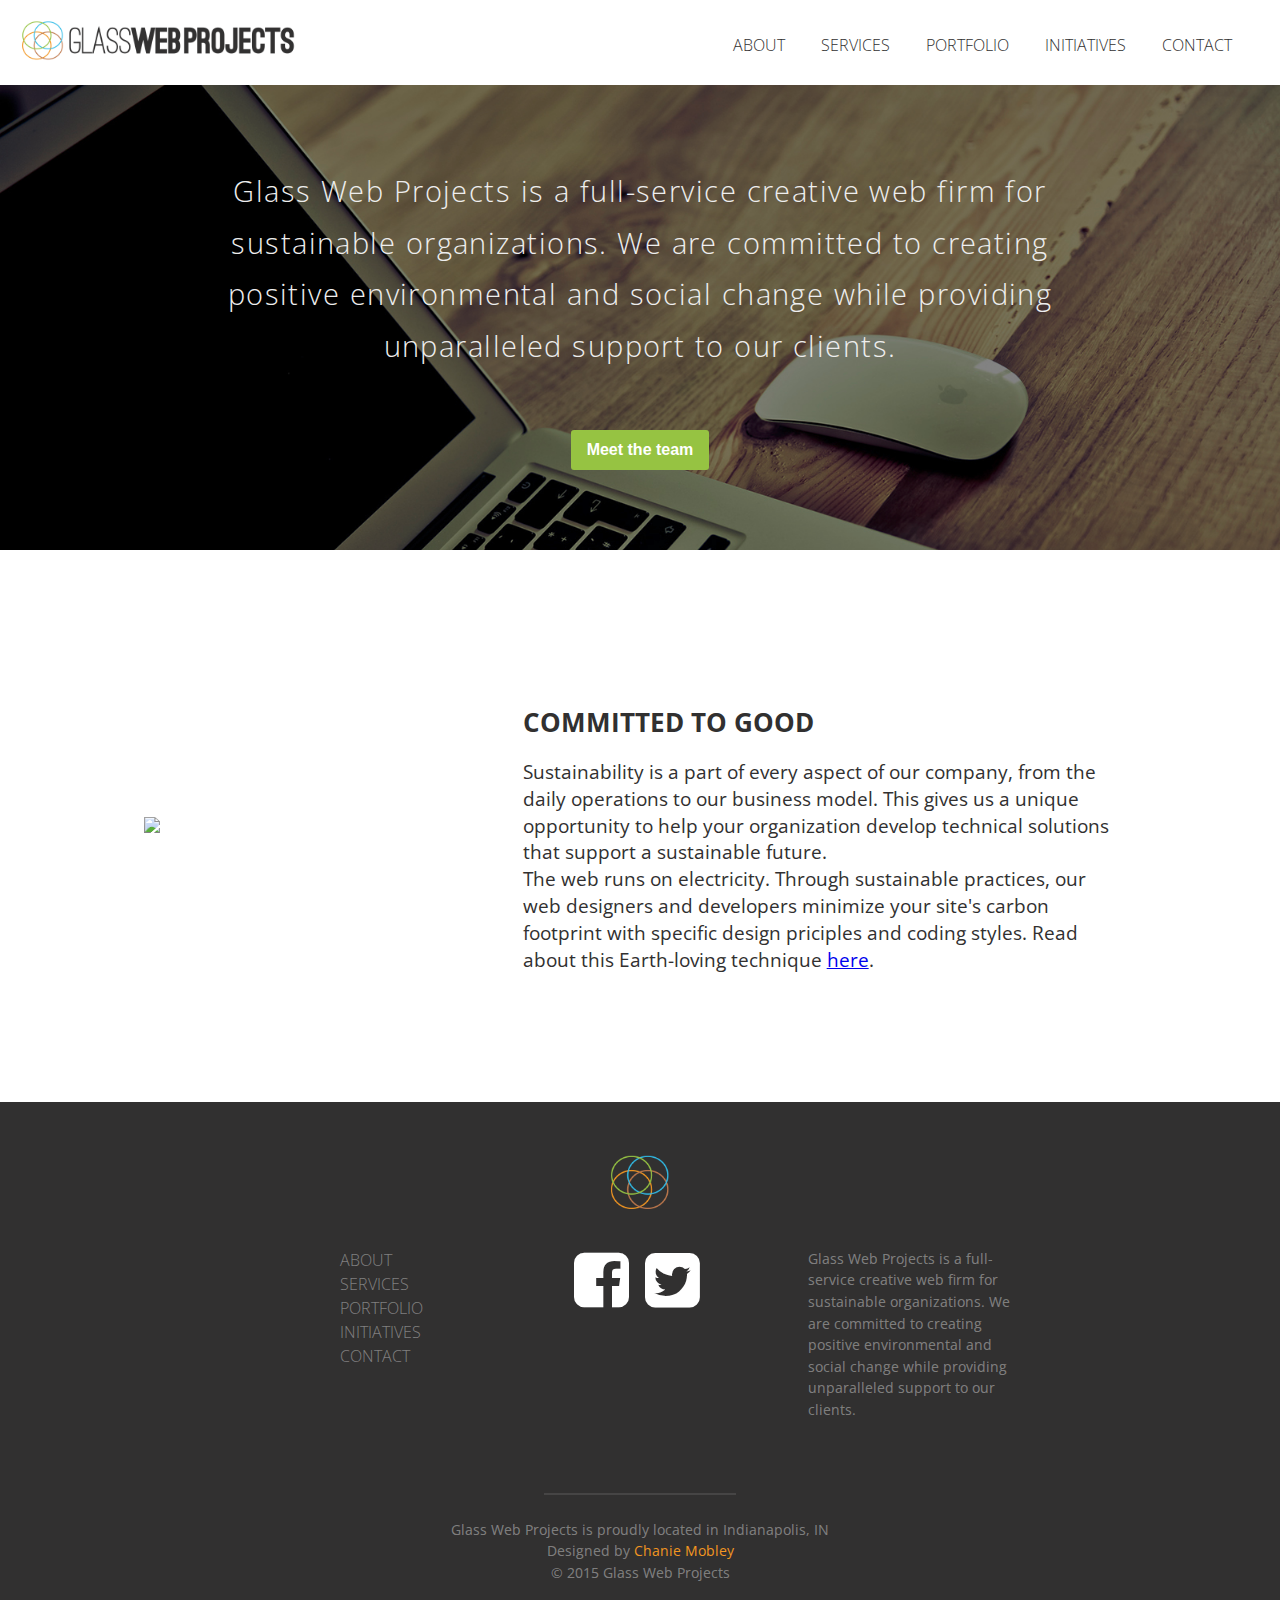
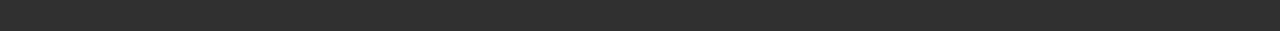
==== about/index.html @ 3789c91b "added services page, added got a project to home page (thinking this will just stay part of the foot" ====
<!DOCTYPE html>
<html>
<head>
    <title>Glass Web Projects</title>
    <meta name="viewport" content="width=device-width, initial-scale=1">
    <link rel="icon" href="../resources/images/favicon.ico" type="image/x-icon"/>
    <link rel="stylesheet" href="../css/reset.css"/>
    <link rel="stylesheet" href="../css/style.css"/>
    <link rel="stylesheet" href="../bower_components/fontawesome/css/font-awesome.min.css">
    <link rel="stylesheet" href="../css/animation.css"/>
    <!--<link rel="stylesheet" href="css/responsive-nav.css"/>
    <script src="script/responsive-nav.js"></script>-->
    <script src="../bower_components/jquery/dist/jquery.min.js"></script>
    <script src="../script/main.js"></script>
    <script src="../script/wow.js"></script>
    <script>
        new WOW().init();
    </script>
    <link href='http://fonts.googleapis.com/css?family=Open+Sans:400,300,600,700,800' rel='stylesheet' type='text/css'>

</head>
<body>
<header class="navigation" role="banner">
    <div class="navigation-wrapper">
        <a href="../index.html" class="logo">
            <img src="../resources/images/glasslogo.png" alt="Logo Image">
        </a>
        <a href="javascript:void(0)" class="navigation-menu-button" id="js-mobile-menu"><i class="fa fa-bars fa-2x"></i></a>
        <nav role="navigation">
            <ul id="js-navigation-menu" class="navigation-menu show">
                <li class="nav-link"><a href="#">About</a></li>
                <li class="nav-link"><a href="../services.html">Services</a></li>
                <li class="nav-link"><a href="javascript:void(0)">Portfolio</a></li>
                <li class="nav-link"><a href="javascript:void(0)">Initiatives</a></li>
                <li class="nav-link"><a href="javascript:void(0)">Contact</a></li>
            </ul>
        </nav>
    </div>
</header>
<div id="abouthero">
    <div class="hero-inner">
        <!--<a href="" class="hero-logo"><img src="" class="slideUp" alt="Logo Image"></a>-->
        <div class="hero-copy">
            <h1>Glass Web Projects is a full-service creative web firm for sustainable organizations. We are committed to creating positive environmental and social change while providing unparalleled support to our clients.</h1>
        </div>
        <a href="#team"><button>Meet the team</button></a>
    </div>
</div>

<div class="side-image">
    <div class="images-wrapper"><img src="../resources/images/sustainable.png" class="wow slideLeft img-responsive" /></div>
    <div class="side-image-content">
        <h1>Committed to Good</h1>
        <p>Sustainability is a part of every aspect of our company, from the daily operations to our business model. This gives us a unique opportunity to help your organization develop technical solutions that support a sustainable future.<br />
            The web runs on electricity. Through sustainable practices, our web designers and developers minimize your site's carbon footprint with specific design priciples and coding styles. Read about this Earth-loving technique <a href="www.alistapart.com/article/sustainable-web-design">here</a>.

        </p>
    </ul>
    </div>
</div>


<footer class="footer" role="contentinfo">
    <div class="footer-logo">
        <img src="../resources/images/rings.png" alt="Logo image">
    </div>
    <div class="footer-links">
        <section><ul>
            <li><a href="#">About</a></li>
            <li><a href="../services.html">Services</a></li>
            <li><a href="javascript:void(0)">Portfolio</a></li>
            <li><a href="javascript:void(0)">Initiatives</a></li>
            <li><a href="javascript:void(0)">Contact</a></li>
        </ul></section>
        <section><ul>
            <li><a href="javascript:void(0)"><i class="fa fa-facebook-square fa-4x fa-inverse"></i></a><a href="javascript:void(0)"><i class="fa fa-twitter-square fa-4x fa-inverse"></i></a></li>
        </ul></section>
        <section>
            <p>Glass Web Projects is a full-service creative web firm for sustainable organizations. We are committed to creating positive environmental and social change while providing unparalleled support to our clients.</p>
        </section>
    </div>

    <hr>

    <p>Glass Web Projects is proudly located in Indianapolis, IN<br />
        Designed by <a href="http://chaniemobley.com">Chanie Mobley</a><br />
        &copy; 2015 Glass Web Projects
    </p>
</footer>
</body>

</html>
---- css/style.css ----
html {
  -webkit-box-sizing: border-box;
  -moz-box-sizing: border-box;
  box-sizing: border-box; }

*, *:before, *:after {
  -webkit-box-sizing: inherit;
  -moz-box-sizing: inherit;
  box-sizing: inherit; }

body {
  font-family: 'Open Sans', sans-serif;
  color: #313030; }

header.navigation {
  padding: 1em; }
  header.navigation .navigation-menu-button {
    display: block;
    float: right;
    margin: 0;
    padding-top: 0.5em;
    padding-right: .5em;
    color: #313030; }
    @media screen and (min-width: 53.75em) {
      header.navigation .navigation-menu-button {
        display: none; } }
  header.navigation .navigation-wrapper {
    position: relative; }
    header.navigation .navigation-wrapper::after {
      clear: both;
      content: "";
      display: table; }
  header.navigation .logo {
    float: left; }
    header.navigation .logo img {
      max-height: 3em;
      padding-right: 1em; }
  header.navigation nav {
    float: none; }
    @media screen and (min-width: 53.75em) {
      header.navigation nav {
        float: right;
        line-height: 3em;
        padding-top: 0.3em; } }
  header.navigation ul.navigation-menu {
    clear: both;
    display: none;
    margin: 0 auto;
    overflow: visible;
    padding: 0;
    width: 100%; }
    @media screen and (min-width: 53.75em) {
      header.navigation ul.navigation-menu {
        display: block;
        margin: 0;
        padding: 0; } }
    header.navigation ul.navigation-menu.show {
      display: block; }
  header.navigation ul li.nav-link {
    display: block;
    text-align: right;
    width: 100%;
    text-transform: uppercase;
    text-decoration: none;
    font-weight: 100;
    color: #313030;
    margin-bottom: .5em; }
    @media screen and (min-width: 53.75em) {
      header.navigation ul li.nav-link {
        background: transparent;
        display: inline;
        text-decoration: none; } }
  header.navigation li.nav-link a {
    display: inline-block;
    text-decoration: none;
    font-weight: 100;
    color: #313030; }
    header.navigation li.nav-link a:hover {
      font-weight: 600; }
    @media screen and (min-width: 53.75em) {
      header.navigation li.nav-link a {
        padding-right: 2em; } }

.hero {
  background: url("../resources/images/shatter.gif"), scroll;
  background: url("../resources/images/shatter.gif"), scroll;
  background-color: #313030;
  background-position: top;
  padding-bottom: 3em; }
  .hero .hero-logo img {
    height: 6em;
    margin-bottom: 1em; }
  .hero .hero-inner {
    max-width: 68em;
    margin-left: auto;
    margin-right: auto;
    color: #eeeeee;
    margin: auto;
    padding: 3.5em;
    text-align: center; }
    .hero .hero-inner::after {
      clear: both;
      content: "";
      display: table; }
    .hero .hero-inner::after {
      clear: both;
      content: "";
      display: table; }
    .hero .hero-inner .hero-copy {
      text-align: center; }
      .hero .hero-inner .hero-copy h1 {
        font-size: 2em;
        margin-bottom: 0.5em;
        text-transform: uppercase;
        font-weight: 800;
        letter-spacing: .05em; }
        @media screen and (min-width: 53.75em) {
          .hero .hero-inner .hero-copy h1 {
            font-size: 1.8em; } }
      .hero .hero-inner .hero-copy p {
        font-weight: 200;
        line-height: 1.4em;
        margin: 0 auto 3em auto; }
        @media screen and (min-width: 53.75em) {
          .hero .hero-inner .hero-copy p {
            font-size: 1.1em;
            max-width: 40%; } }
    .hero .hero-inner button {
      background-color: #477DCA;
      border-radius: 3px;
      border: 0;
      color: white;
      display: inline-block;
      font-size: inherit;
      font-weight: bold;
      padding: 7px 18px;
      text-decoration: none;
      background-clip: padding-box;
      padding: 0.7em 1em; }
      .hero .hero-inner button:hover:not(:disabled) {
        background-color: #578ad4;
        cursor: pointer; }
      .hero .hero-inner button:active:not(:disabled), .hero .hero-inner button:focus:not(:disabled) {
        background-color: #3c71bb;
        cursor: pointer; }
      .hero .hero-inner button:disabled {
        cursor: not-allowed;
        opacity: 0.5; }

.img-responsive {
  max-width: 100%; }

.wrapper {
  max-width: 68em;
  margin: auto;
  padding: 1em; }

.bullets {
  display: -webkit-box;
  display: -moz-box;
  display: box;
  display: -webkit-flex;
  display: -moz-flex;
  display: -ms-flexbox;
  display: flex;
  -webkit-box-lines: multiple;
  -moz-box-lines: multiple;
  box-lines: multiple;
  -webkit-flex-wrap: wrap;
  -moz-flex-wrap: wrap;
  -ms-flex-wrap: wrap;
  flex-wrap: wrap;
  margin-bottom: 1.5em;
  margin: 1em;
  overflow: auto;
  padding: 0; }
  .bullets .bullet {
    -webkit-flex-basis: 20em;
    -moz-flex-basis: 20em;
    flex-basis: 20em;
    -ms-flex-preferred-size: 20em;
    -webkit-flex-grow: 1;
    -moz-flex-grow: 1;
    flex-grow: 1;
    -ms-flex-positive: 1; }
  .bullets .bullet-icon {
    background: #30bbe5;
    border-radius: 50%;
    float: left;
    height: 3.5em;
    width: 3.5em; }
  .bullets .bullet-icon-1 {
    background: #30bbe5;
    padding-top: .8em;
    padding-left: 1em; }
  .bullets .bullet-icon-2 {
    background: #96c342;
    padding-left: 1.1em;
    padding-top: .8em; }
  .bullets .bullet-icon-3 {
    background: #f29621;
    padding-top: .9em;
    padding-left: .8em; }
  .bullets .bullet-content {
    margin-left: 5.25em;
    margin-bottom: 2em; }
  .bullets h2 {
    display: inline-block;
    font-size: 1.4em;
    margin: 0 0 0.58333em 0;
    padding-top: 0.5em;
    text-transform: uppercase;
    font-weight: 300; }
  .bullets ul {
    font-weight: 100;
    line-height: 1.5em; }
  .bullets li {
    list-style: none; }
  .bullets p {
    color: #313030;
    line-height: 1.5em; }
  .bullets img {
    max-width: 100%; }

.statement {
  font-size: 1.5em;
  margin: auto;
  text-align: center;
  padding: 3em;
  background-color: #96c342;
  color: #eeeeee;
  font-weight: 600; }

.gotProj {
  background-color: #30bbe5; }
  .gotProj .projContent {
    padding: 4em;
    text-align: center; }

#testwrapper {
  max-width: 68em;
  margin-left: auto;
  margin-right: auto;
  padding: 3em; }
  #testwrapper::after {
    clear: both;
    content: "";
    display: table; }
  #testwrapper::after {
    clear: both;
    content: "";
    display: table; }
  #testwrapper .testcol {
    float: left;
    display: block;
    margin-right: 2.35765%;
    width: 23.23176%; }
    #testwrapper .testcol:last-child {
      margin-right: 0; }
    @media screen and (max-width: 48em) {
      #testwrapper .testcol {
        float: left;
        display: block;
        margin-right: 2.35765%;
        width: 48.82117%; }
        #testwrapper .testcol:last-child {
          margin-right: 0; }
        #testwrapper .testcol:nth-child(even) {
          margin-right: 0; } }
    @media screen and (max-width: 30em) {
      #testwrapper .testcol {
        float: left;
        display: block;
        margin-right: 2.35765%;
        width: 100%; }
        #testwrapper .testcol:last-child {
          margin-right: 0; } }
    #testwrapper .testcol .comment {
      display: table;
      margin-bottom: 1.5em;
      padding-bottom: 1em;
      width: 100%; }
      #testwrapper .testcol .comment .comment-image,
      #testwrapper .testcol .comment .comment-content {
        display: block;
        vertical-align: top; }
      #testwrapper .testcol .comment .comment-image {
        padding-right: 1.4em; }
        #testwrapper .testcol .comment .comment-image > img {
          border-radius: 3px;
          display: block;
          width: auto;
          max-width: none;
          padding: 0.2em;
          height: 6em;
          margin: 1em auto; }
        .comment-reverse-order #testwrapper .testcol .comment .comment-image {
          padding-right: 0;
          padding-left: 10px; }
      #testwrapper .testcol .comment .comment-content {
        width: 100%; }
        #testwrapper .testcol .comment .comment-content p {
          line-height: 1.6em;
          margin-bottom: 0.5em;
          font-weight: 300;
          font-size: 1em; }
        #testwrapper .testcol .comment .comment-content p.comment-detail {
          color: rgba(49, 48, 48, 0.5);
          font-size: 0.8em;
          font-style: italic; }

#abouthero {
  background: url("../resources/images/darkdesk.jpg"), scroll;
  background: url("../resources/images/darkdesk.jpg"), scroll;
  background-color: #313030;
  background-position: top;
  background-size: cover; }
  #abouthero .hero-logo img {
    height: 6em;
    margin-bottom: 1em; }
  #abouthero .hero-inner {
    max-width: 68em;
    margin-left: auto;
    margin-right: auto;
    color: #eeeeee;
    margin: auto;
    padding: 5em;
    text-align: center; }
    #abouthero .hero-inner::after {
      clear: both;
      content: "";
      display: table; }
    #abouthero .hero-inner::after {
      clear: both;
      content: "";
      display: table; }
    #abouthero .hero-inner .hero-copy {
      text-align: center; }
      #abouthero .hero-inner .hero-copy h1 {
        font-size: 1.2em;
        margin-bottom: 2em;
        font-weight: 300;
        letter-spacing: .05em;
        line-height: 1.2em; }
        @media screen and (min-width: 53.75em) {
          #abouthero .hero-inner .hero-copy h1 {
            font-size: 1.8em;
            line-height: 1.8em; } }
      #abouthero .hero-inner .hero-copy p {
        font-weight: 200;
        line-height: 1.4em;
        margin: 0 auto 3em auto; }
        @media screen and (min-width: 53.75em) {
          #abouthero .hero-inner .hero-copy p {
            font-size: 1.1em;
            max-width: 40%; } }
    #abouthero .hero-inner button {
      background-color: #96c342;
      border-radius: 3px;
      border: 0;
      color: #333333;
      display: inline-block;
      font-size: inherit;
      font-weight: bold;
      padding: 7px 18px;
      text-decoration: none;
      background-clip: padding-box;
      padding: 0.7em 1em;
      color: #ffffff; }
      #abouthero .hero-inner button:hover:not(:disabled) {
        background-color: #a2ce51;
        cursor: pointer; }
      #abouthero .hero-inner button:active:not(:disabled), #abouthero .hero-inner button:focus:not(:disabled) {
        background-color: #87ae3d;
        cursor: pointer; }
      #abouthero .hero-inner button:disabled {
        cursor: not-allowed;
        opacity: 0.5; }

.side-image {
  max-width: 68em;
  margin: auto; }
  @media screen and (min-width: 53.75em) {
    .side-image {
      display: table;
      width: 100%;
      table-layout: fixed; } }
  .side-image .images-wrapper {
    display: block;
    vertical-align: middle;
    min-height: 12em;
    padding: 3em; }
    @media screen and (min-width: 53.75em) {
      .side-image .images-wrapper {
        display: table-cell;
        width: 41.66667%; } }
    @media screen and (min-width: 48em) {
      .side-image .images-wrapper {
        display: table-cell;
        width: 33.33333%; } }
  .side-image .side-image-content {
    display: table-cell;
    width: 100%;
    padding: 1em 1em 4em 1em; }
    @media screen and (min-width: 53.75em) {
      .side-image .side-image-content {
        display: table-cell;
        width: 58.33333%;
        padding: 10em 4em 8em 4em; } }
    @media screen and (min-width: 48em) {
      .side-image .side-image-content {
        display: table-cell;
        width: 66.66667%;
        padding: 10em 4em 8em 4em; } }
    .side-image .side-image-content h1 {
      margin-bottom: 0.9em;
      font-size: 1.6em;
      text-transform: uppercase; }
    .side-image .side-image-content p {
      font-size: 1.2em;
      line-height: 1.4em; }
    .side-image .side-image-content ul {
      color: #313030;
      line-height: 1.5em;
      margin-bottom: 3em; }

.footer {
  background: #313030;
  padding: 3em 1.618em;
  width: 100%; }
  .footer .footer-logo {
    margin-bottom: 2em;
    text-align: center; }
    .footer .footer-logo img {
      height: 4em; }
  .footer a {
    color: #f29621;
    text-decoration: none; }
  .footer .footer-links {
    margin-bottom: 1.5em; }
    .footer .footer-links::after {
      clear: both;
      content: "";
      display: table; }
    @media screen and (min-width: 48em) {
      .footer .footer-links {
        margin-left: 25.58941%; } }
  .footer section {
    margin-bottom: 3em;
    padding: 0; }
    @media screen and (min-width: 48em) {
      .footer section {
        float: left;
        display: block;
        margin-right: 2.35765%;
        width: 23.23176%; }
        .footer section:last-child {
          margin-right: 0; }
        .footer section:nth-child(3n) {
          margin-right: 0; }
        .footer section:nth-child(3n+1) {
          clear: left; }
        .footer section::after {
          clear: both;
          content: "";
          display: table; } }
    .footer section p {
      text-align: left; }
  .footer li {
    line-height: 1.5em;
    list-style: none;
    text-align: center; }
    @media screen and (min-width: 48em) {
      .footer li {
        text-align: left; } }
  .footer li a {
    color: rgba(255, 255, 255, 0.4);
    text-decoration: none;
    text-transform: uppercase;
    font-weight: 100; }
    .footer li a .fa {
      margin-right: .25em;
      display: inline; }
      .footer li a .fa:hover {
        color: #96c342; }
    .footer li a:focus, .footer li a:hover {
      color: white; }
  .footer li h3 {
    color: white;
    font-size: 1em;
    font-weight: 800;
    margin-bottom: 0.4em; }
  .footer hr {
    border: 1px solid rgba(255, 255, 255, 0.1);
    margin: 0 auto 1.5em;
    width: 12em; }
  .footer p {
    color: rgba(255, 255, 255, 0.4);
    font-size: 0.9em;
    line-height: 1.5em;
    margin: auto;
    max-width: 35em;
    text-align: center; }

/*# sourceMappingURL=style.css.map */
---- css/animation.css ----
/*
==============================================
CSS3 ANIMATION CHEAT SHEET
==============================================

Made by Justin Aguilar

www.justinaguilar.com/animations/

Questions, comments, concerns, love letters:
justin@justinaguilar.com
==============================================
*/

/*
==============================================
slideDown
==============================================
*/


.slideDown{
    animation-name: slideDown;
    -webkit-animation-name: slideDown;

    animation-duration: 1s;
    -webkit-animation-duration: 1s;

    animation-timing-function: ease;
    -webkit-animation-timing-function: ease;

    visibility: visible !important;
}

@keyframes slideDown {
    0% {
        transform: translateY(-100%);
    }
    50%{
        transform: translateY(8%);
    }
    65%{
        transform: translateY(-4%);
    }
    80%{
        transform: translateY(4%);
    }
    95%{
        transform: translateY(-2%);
    }
    100% {
        transform: translateY(0%);
    }
}

@-webkit-keyframes slideDown {
    0% {
        -webkit-transform: translateY(-100%);
    }
    50%{
        -webkit-transform: translateY(8%);
    }
    65%{
        -webkit-transform: translateY(-4%);
    }
    80%{
        -webkit-transform: translateY(4%);
    }
    95%{
        -webkit-transform: translateY(-2%);
    }
    100% {
        -webkit-transform: translateY(0%);
    }
}

/*
==============================================
slideUp
==============================================
*/


.slideUp{
    animation-name: slideUp;
    -webkit-animation-name: slideUp;

    animation-duration: 1s;
    -webkit-animation-duration: 1s;

    animation-timing-function: ease;
    -webkit-animation-timing-function: ease;

    visibility: visible !important;
}

@keyframes slideUp {
    0% {
        transform: translateY(100%);
    }
    50%{
        transform: translateY(-8%);
    }
    65%{
        transform: translateY(4%);
    }
    80%{
        transform: translateY(-4%);
    }
    95%{
        transform: translateY(2%);
    }
    100% {
        transform: translateY(0%);
    }
}

@-webkit-keyframes slideUp {
    0% {
        -webkit-transform: translateY(100%);
    }
    50%{
        -webkit-transform: translateY(-8%);
    }
    65%{
        -webkit-transform: translateY(4%);
    }
    80%{
        -webkit-transform: translateY(-4%);
    }
    95%{
        -webkit-transform: translateY(2%);
    }
    100% {
        -webkit-transform: translateY(0%);
    }
}

/*
==============================================
slideLeft
==============================================
*/


.slideLeft{
    animation-name: slideLeft;
    -webkit-animation-name: slideLeft;

    animation-duration: 1s;
    -webkit-animation-duration: 1s;

    animation-timing-function: ease-in-out;
    -webkit-animation-timing-function: ease-in-out;

    visibility: visible !important;
}

@keyframes slideLeft {
    0% {
        transform: translateX(150%);
    }
    50%{
        transform: translateX(-8%);
    }
    65%{
        transform: translateX(4%);
    }
    80%{
        transform: translateX(-4%);
    }
    95%{
        transform: translateX(2%);
    }
    100% {
        transform: translateX(0%);
    }
}

@-webkit-keyframes slideLeft {
    0% {
        -webkit-transform: translateX(150%);
    }
    50%{
        -webkit-transform: translateX(-8%);
    }
    65%{
        -webkit-transform: translateX(4%);
    }
    80%{
        -webkit-transform: translateX(-4%);
    }
    95%{
        -webkit-transform: translateX(2%);
    }
    100% {
        -webkit-transform: translateX(0%);
    }
}

/*
==============================================
slideRight
==============================================
*/


.slideRight{
    animation-name: slideRight;
    -webkit-animation-name: slideRight;

    animation-duration: 1s;
    -webkit-animation-duration: 1s;

    animation-timing-function: ease-in-out;
    -webkit-animation-timing-function: ease-in-out;

    visibility: visible !important;
}

@keyframes slideRight {
    0% {
        transform: translateX(-150%);
    }
    50%{
        transform: translateX(8%);
    }
    65%{
        transform: translateX(-4%);
    }
    80%{
        transform: translateX(4%);
    }
    95%{
        transform: translateX(-2%);
    }
    100% {
        transform: translateX(0%);
    }
}

@-webkit-keyframes slideRight {
    0% {
        -webkit-transform: translateX(-150%);
    }
    50%{
        -webkit-transform: translateX(8%);
    }
    65%{
        -webkit-transform: translateX(-4%);
    }
    80%{
        -webkit-transform: translateX(4%);
    }
    95%{
        -webkit-transform: translateX(-2%);
    }
    100% {
        -webkit-transform: translateX(0%);
    }
}

/*
==============================================
slideExpandUp
==============================================
*/


.slideExpandUp{
    animation-name: slideExpandUp;
    -webkit-animation-name: slideExpandUp;

    animation-duration: 1.6s;
    -webkit-animation-duration: 1.6s;

    animation-timing-function: ease-out;
    -webkit-animation-timing-function: ease -out;

    visibility: visible !important;
}

@keyframes slideExpandUp {
    0% {
        transform: translateY(100%) scaleX(0.5);
    }
    30%{
        transform: translateY(-8%) scaleX(0.5);
    }
    40%{
        transform: translateY(2%) scaleX(0.5);
    }
    50%{
        transform: translateY(0%) scaleX(1.1);
    }
    60%{
        transform: translateY(0%) scaleX(0.9);
    }
    70% {
        transform: translateY(0%) scaleX(1.05);
    }
    80%{
        transform: translateY(0%) scaleX(0.95);
    }
    90% {
        transform: translateY(0%) scaleX(1.02);
    }
    100%{
        transform: translateY(0%) scaleX(1);
    }
}

@-webkit-keyframes slideExpandUp {
    0% {
        -webkit-transform: translateY(100%) scaleX(0.5);
    }
    30%{
        -webkit-transform: translateY(-8%) scaleX(0.5);
    }
    40%{
        -webkit-transform: translateY(2%) scaleX(0.5);
    }
    50%{
        -webkit-transform: translateY(0%) scaleX(1.1);
    }
    60%{
        -webkit-transform: translateY(0%) scaleX(0.9);
    }
    70% {
        -webkit-transform: translateY(0%) scaleX(1.05);
    }
    80%{
        -webkit-transform: translateY(0%) scaleX(0.95);
    }
    90% {
        -webkit-transform: translateY(0%) scaleX(1.02);
    }
    100%{
        -webkit-transform: translateY(0%) scaleX(1);
    }
}

/*
==============================================
expandUp
==============================================
*/


.expandUp{
    animation-name: expandUp;
    -webkit-animation-name: expandUp;

    animation-duration: 0.7s;
    -webkit-animation-duration: 0.7s;

    animation-timing-function: ease;
    -webkit-animation-timing-function: ease;

    visibility: visible !important;
}

@keyframes expandUp {
    0% {
        transform: translateY(100%) scale(0.6) scaleY(0.5);
    }
    60%{
        transform: translateY(-7%) scaleY(1.12);
    }
    75%{
        transform: translateY(3%);
    }
    100% {
        transform: translateY(0%) scale(1) scaleY(1);
    }
}

@-webkit-keyframes expandUp {
    0% {
        -webkit-transform: translateY(100%) scale(0.6) scaleY(0.5);
    }
    60%{
        -webkit-transform: translateY(-7%) scaleY(1.12);
    }
    75%{
        -webkit-transform: translateY(3%);
    }
    100% {
        -webkit-transform: translateY(0%) scale(1) scaleY(1);
    }
}

/*
==============================================
fadeIn
==============================================
*/

.fadeIn{
    animation-name: fadeIn;
    -webkit-animation-name: fadeIn;

    animation-duration: 1.5s;
    -webkit-animation-duration: 1.5s;

    animation-timing-function: ease-in-out;
    -webkit-animation-timing-function: ease-in-out;

    visibility: visible !important;
}

@keyframes fadeIn {
    0% {
        transform: scale(0);
        opacity: 0.0;
    }
    60% {
        transform: scale(1.1);
    }
    80% {
        transform: scale(0.9);
        opacity: 1;
    }
    100% {
        transform: scale(1);
        opacity: 1;
    }
}

@-webkit-keyframes fadeIn {
    0% {
        -webkit-transform: scale(0);
        opacity: 0.0;
    }
    60% {
        -webkit-transform: scale(1.1);
    }
    80% {
        -webkit-transform: scale(0.9);
        opacity: 1;
    }
    100% {
        -webkit-transform: scale(1);
        opacity: 1;
    }
}

/*
==============================================
expandOpen
==============================================
*/


.expandOpen{
    animation-name: expandOpen;
    -webkit-animation-name: expandOpen;

    animation-duration: 1.2s;
    -webkit-animation-duration: 1.2s;

    animation-timing-function: ease-out;
    -webkit-animation-timing-function: ease-out;

    visibility: visible !important;
}

@keyframes expandOpen {
    0% {
        transform: scale(1.8);
    }
    50% {
        transform: scale(0.95);
    }
    80% {
        transform: scale(1.05);
    }
    90% {
        transform: scale(0.98);
    }
    100% {
        transform: scale(1);
    }
}

@-webkit-keyframes expandOpen {
    0% {
        -webkit-transform: scale(1.8);
    }
    50% {
        -webkit-transform: scale(0.95);
    }
    80% {
        -webkit-transform: scale(1.05);
    }
    90% {
        -webkit-transform: scale(0.98);
    }
    100% {
        -webkit-transform: scale(1);
    }
}

/*
==============================================
bigEntrance
==============================================
*/


.bigEntrance{
    animation-name: bigEntrance;
    -webkit-animation-name: bigEntrance;

    animation-duration: 1.6s;
    -webkit-animation-duration: 1.6s;

    animation-timing-function: ease-out;
    -webkit-animation-timing-function: ease-out;

    visibility: visible !important;
}

@keyframes bigEntrance {
    0% {
        transform: scale(0.3) rotate(6deg) translateX(-30%) translateY(30%);
        opacity: 0.2;
    }
    30% {
        transform: scale(1.03) rotate(-2deg) translateX(2%) translateY(-2%);
        opacity: 1;
    }
    45% {
        transform: scale(0.98) rotate(1deg) translateX(0%) translateY(0%);
        opacity: 1;
    }
    60% {
        transform: scale(1.01) rotate(-1deg) translateX(0%) translateY(0%);
        opacity: 1;
    }
    75% {
        transform: scale(0.99) rotate(1deg) translateX(0%) translateY(0%);
        opacity: 1;
    }
    90% {
        transform: scale(1.01) rotate(0deg) translateX(0%) translateY(0%);
        opacity: 1;
    }
    100% {
        transform: scale(1) rotate(0deg) translateX(0%) translateY(0%);
        opacity: 1;
    }
}

@-webkit-keyframes bigEntrance {
    0% {
        -webkit-transform: scale(0.3) rotate(6deg) translateX(-30%) translateY(30%);
        opacity: 0.2;
    }
    30% {
        -webkit-transform: scale(1.03) rotate(-2deg) translateX(2%) translateY(-2%);
        opacity: 1;
    }
    45% {
        -webkit-transform: scale(0.98) rotate(1deg) translateX(0%) translateY(0%);
        opacity: 1;
    }
    60% {
        -webkit-transform: scale(1.01) rotate(-1deg) translateX(0%) translateY(0%);
        opacity: 1;
    }
    75% {
        -webkit-transform: scale(0.99) rotate(1deg) translateX(0%) translateY(0%);
        opacity: 1;
    }
    90% {
        -webkit-transform: scale(1.01) rotate(0deg) translateX(0%) translateY(0%);
        opacity: 1;
    }
    100% {
        -webkit-transform: scale(1) rotate(0deg) translateX(0%) translateY(0%);
        opacity: 1;
    }
}

/*
==============================================
hatch
==============================================
*/

.hatch{
    animation-name: hatch;
    -webkit-animation-name: hatch;

    animation-duration: 2s;
    -webkit-animation-duration: 2s;

    animation-timing-function: ease-in-out;
    -webkit-animation-timing-function: ease-in-out;

    transform-origin: 50% 100%;
    -ms-transform-origin: 50% 100%;
    -webkit-transform-origin: 50% 100%;

    visibility: visible !important;
}

@keyframes hatch {
    0% {
        transform: rotate(0deg) scaleY(0.6);
    }
    20% {
        transform: rotate(-2deg) scaleY(1.05);
    }
    35% {
        transform: rotate(2deg) scaleY(1);
    }
    50% {
        transform: rotate(-2deg);
    }
    65% {
        transform: rotate(1deg);
    }
    80% {
        transform: rotate(-1deg);
    }
    100% {
        transform: rotate(0deg);
    }
}

@-webkit-keyframes hatch {
    0% {
        -webkit-transform: rotate(0deg) scaleY(0.6);
    }
    20% {
        -webkit-transform: rotate(-2deg) scaleY(1.05);
    }
    35% {
        -webkit-transform: rotate(2deg) scaleY(1);
    }
    50% {
        -webkit-transform: rotate(-2deg);
    }
    65% {
        -webkit-transform: rotate(1deg);
    }
    80% {
        -webkit-transform: rotate(-1deg);
    }
    100% {
        -webkit-transform: rotate(0deg);
    }
}


/*
==============================================
bounce
==============================================
*/


.bounce{
    animation-name: bounce;
    -webkit-animation-name: bounce;

    animation-duration: 1.6s;
    -webkit-animation-duration: 1.6s;

    animation-timing-function: ease;
    -webkit-animation-timing-function: ease;

    transform-origin: 50% 100%;
    -ms-transform-origin: 50% 100%;
    -webkit-transform-origin: 50% 100%;
}

@keyframes bounce {
    0% {
        transform: translateY(0%) scaleY(0.6);
    }
    60%{
        transform: translateY(-100%) scaleY(1.1);
    }
    70%{
        transform: translateY(0%) scaleY(0.95) scaleX(1.05);
    }
    80%{
        transform: translateY(0%) scaleY(1.05) scaleX(1);
    }
    90%{
        transform: translateY(0%) scaleY(0.95) scaleX(1);
    }
    100%{
        transform: translateY(0%) scaleY(1) scaleX(1);
    }
}

@-webkit-keyframes bounce {
    0% {
        -webkit-transform: translateY(0%) scaleY(0.6);
    }
    60%{
        -webkit-transform: translateY(-100%) scaleY(1.1);
    }
    70%{
        -webkit-transform: translateY(0%) scaleY(0.95) scaleX(1.05);
    }
    80%{
        -webkit-transform: translateY(0%) scaleY(1.05) scaleX(1);
    }
    90%{
        -webkit-transform: translateY(0%) scaleY(0.95) scaleX(1);
    }
    100%{
        -webkit-transform: translateY(0%) scaleY(1) scaleX(1);
    }
}


/*
==============================================
pulse
==============================================
*/

.pulse{
    animation-name: pulse;
    -webkit-animation-name: pulse;

    animation-duration: 1.5s;
    -webkit-animation-duration: 1.5s;

    animation-iteration-count: infinite;
    -webkit-animation-iteration-count: infinite;
}

@keyframes pulse {
    0% {
        transform: scale(0.9);
        opacity: 0.7;
    }
    50% {
        transform: scale(1);
        opacity: 1;
    }
    100% {
        transform: scale(0.9);
        opacity: 0.7;
    }
}

@-webkit-keyframes pulse {
    0% {
        -webkit-transform: scale(0.95);
        opacity: 0.7;
    }
    50% {
        -webkit-transform: scale(1);
        opacity: 1;
    }
    100% {
        -webkit-transform: scale(0.95);
        opacity: 0.7;
    }
}

/*
==============================================
floating
==============================================
*/

.floating{
    animation-name: floating;
    -webkit-animation-name: floating;

    animation-duration: 1.5s;
    -webkit-animation-duration: 1.5s;

    animation-iteration-count: infinite;
    -webkit-animation-iteration-count: infinite;
}

@keyframes floating {
    0% {
        transform: translateY(0%);
    }
    50% {
        transform: translateY(8%);
    }
    100% {
        transform: translateY(0%);
    }
}

@-webkit-keyframes floating {
    0% {
        -webkit-transform: translateY(0%);
    }
    50% {
        -webkit-transform: translateY(8%);
    }
    100% {
        -webkit-transform: translateY(0%);
    }
}

/*
==============================================
tossing
==============================================
*/

.tossing{
    animation-name: tossing;
    -webkit-animation-name: tossing;

    animation-duration: 2.5s;
    -webkit-animation-duration: 2.5s;

    animation-iteration-count: infinite;
    -webkit-animation-iteration-count: infinite;
}

@keyframes tossing {
    0% {
        transform: rotate(-4deg);
    }
    50% {
        transform: rotate(4deg);
    }
    100% {
        transform: rotate(-4deg);
    }
}

@-webkit-keyframes tossing {
    0% {
        -webkit-transform: rotate(-4deg);
    }
    50% {
        -webkit-transform: rotate(4deg);
    }
    100% {
        -webkit-transform: rotate(-4deg);
    }
}

/*
==============================================
pullUp
==============================================
*/

.pullUp{
    animation-name: pullUp;
    -webkit-animation-name: pullUp;

    animation-duration: 1.1s;
    -webkit-animation-duration: 1.1s;

    animation-timing-function: ease-out;
    -webkit-animation-timing-function: ease-out;

    transform-origin: 50% 100%;
    -ms-transform-origin: 50% 100%;
    -webkit-transform-origin: 50% 100%;
}

@keyframes pullUp {
    0% {
        transform: scaleY(0.1);
    }
    40% {
        transform: scaleY(1.02);
    }
    60% {
        transform: scaleY(0.98);
    }
    80% {
        transform: scaleY(1.01);
    }
    100% {
        transform: scaleY(0.98);
    }
    80% {
        transform: scaleY(1.01);
    }
    100% {
        transform: scaleY(1);
    }
}

@-webkit-keyframes pullUp {
    0% {
        -webkit-transform: scaleY(0.1);
    }
    40% {
        -webkit-transform: scaleY(1.02);
    }
    60% {
        -webkit-transform: scaleY(0.98);
    }
    80% {
        -webkit-transform: scaleY(1.01);
    }
    100% {
        -webkit-transform: scaleY(0.98);
    }
    80% {
        -webkit-transform: scaleY(1.01);
    }
    100% {
        -webkit-transform: scaleY(1);
    }
}

/*
==============================================
pullDown
==============================================
*/

.pullDown{
    animation-name: pullDown;
    -webkit-animation-name: pullDown;

    animation-duration: 1.1s;
    -webkit-animation-duration: 1.1s;

    animation-timing-function: ease-out;
    -webkit-animation-timing-function: ease-out;

    transform-origin: 50% 0%;
    -ms-transform-origin: 50% 0%;
    -webkit-transform-origin: 50% 0%;
}

@keyframes pullDown {
    0% {
        transform: scaleY(0.1);
    }
    40% {
        transform: scaleY(1.02);
    }
    60% {
        transform: scaleY(0.98);
    }
    80% {
        transform: scaleY(1.01);
    }
    100% {
        transform: scaleY(0.98);
    }
    80% {
        transform: scaleY(1.01);
    }
    100% {
        transform: scaleY(1);
    }
}

@-webkit-keyframes pullDown {
    0% {
        -webkit-transform: scaleY(0.1);
    }
    40% {
        -webkit-transform: scaleY(1.02);
    }
    60% {
        -webkit-transform: scaleY(0.98);
    }
    80% {
        -webkit-transform: scaleY(1.01);
    }
    100% {
        -webkit-transform: scaleY(0.98);
    }
    80% {
        -webkit-transform: scaleY(1.01);
    }
    100% {
        -webkit-transform: scaleY(1);
    }
}

/*
==============================================
stretchLeft
==============================================
*/

.stretchLeft{
    animation-name: stretchLeft;
    -webkit-animation-name: stretchLeft;

    animation-duration: 1.5s;
    -webkit-animation-duration: 1.5s;

    animation-timing-function: ease-out;
    -webkit-animation-timing-function: ease-out;

    transform-origin: 100% 0%;
    -ms-transform-origin: 100% 0%;
    -webkit-transform-origin: 100% 0%;
}

@keyframes stretchLeft {
    0% {
        transform: scaleX(0.3);
    }
    40% {
        transform: scaleX(1.02);
    }
    60% {
        transform: scaleX(0.98);
    }
    80% {
        transform: scaleX(1.01);
    }
    100% {
        transform: scaleX(0.98);
    }
    80% {
        transform: scaleX(1.01);
    }
    100% {
        transform: scaleX(1);
    }
}

@-webkit-keyframes stretchLeft {
    0% {
        -webkit-transform: scaleX(0.3);
    }
    40% {
        -webkit-transform: scaleX(1.02);
    }
    60% {
        -webkit-transform: scaleX(0.98);
    }
    80% {
        -webkit-transform: scaleX(1.01);
    }
    100% {
        -webkit-transform: scaleX(0.98);
    }
    80% {
        -webkit-transform: scaleX(1.01);
    }
    100% {
        -webkit-transform: scaleX(1);
    }
}

/*
==============================================
stretchRight
==============================================
*/

.stretchRight{
    animation-name: stretchRight;
    -webkit-animation-name: stretchRight;

    animation-duration: 1.5s;
    -webkit-animation-duration: 1.5s;

    animation-timing-function: ease-out;
    -webkit-animation-timing-function: ease-out;

    transform-origin: 0% 0%;
    -ms-transform-origin: 0% 0%;
    -webkit-transform-origin: 0% 0%;
}

@keyframes stretchRight {
    0% {
        transform: scaleX(0.3);
    }
    40% {
        transform: scaleX(1.02);
    }
    60% {
        transform: scaleX(0.98);
    }
    80% {
        transform: scaleX(1.01);
    }
    100% {
        transform: scaleX(0.98);
    }
    80% {
        transform: scaleX(1.01);
    }
    100% {
        transform: scaleX(1);
    }
}

@-webkit-keyframes stretchRight {
    0% {
        -webkit-transform: scaleX(0.3);
    }
    40% {
        -webkit-transform: scaleX(1.02);
    }
    60% {
        -webkit-transform: scaleX(0.98);
    }
    80% {
        -webkit-transform: scaleX(1.01);
    }
    100% {
        -webkit-transform: scaleX(0.98);
    }
    80% {
        -webkit-transform: scaleX(1.01);
    }
    100% {
        -webkit-transform: scaleX(1);
    }
}
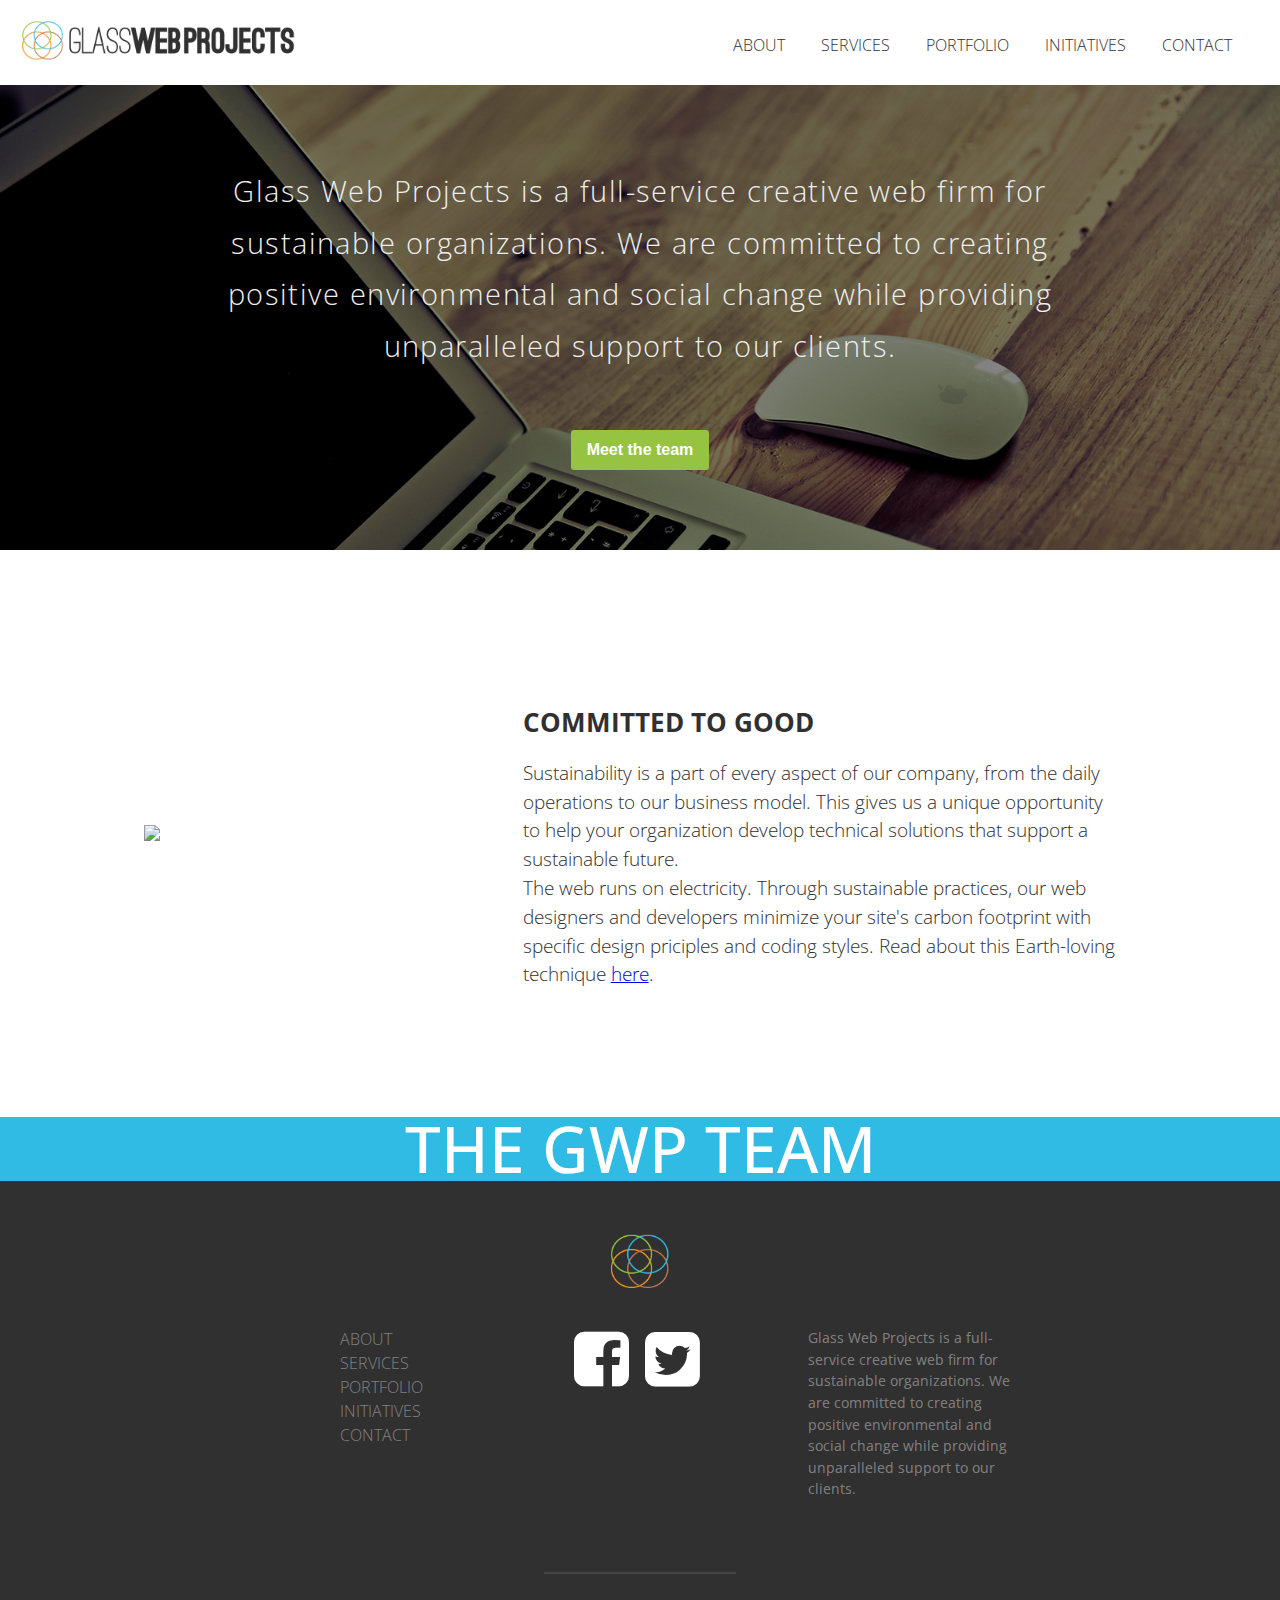
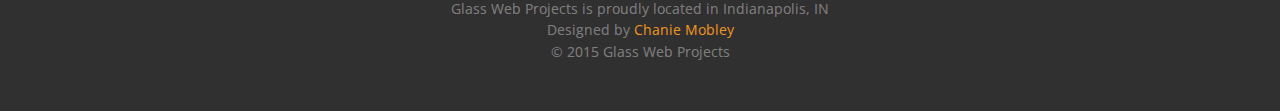
==== commit 9caa9342: "styling services page and debugging got a project section" ====
--- a/about/index.html
+++ b/about/index.html
@@ -28,7 +28,7 @@
         <a href="javascript:void(0)" class="navigation-menu-button" id="js-mobile-menu"><i class="fa fa-bars fa-2x"></i></a>
         <nav role="navigation">
             <ul id="js-navigation-menu" class="navigation-menu show">
-                <li class="nav-link"><a href="#">About</a></li>
+                <li class="nav-link active"><a href="#">About</a></li>
                 <li class="nav-link"><a href="../services.html">Services</a></li>
                 <li class="nav-link"><a href="javascript:void(0)">Portfolio</a></li>
                 <li class="nav-link"><a href="javascript:void(0)">Initiatives</a></li>
@@ -49,7 +49,7 @@
 
 <div class="side-image">
     <div class="images-wrapper"><img src="../resources/images/sustainable.png" class="wow slideLeft img-responsive" /></div>
-    <div class="side-image-content">
+    <div class="side-image-content wow pullDown">
         <h1>Committed to Good</h1>
         <p>Sustainability is a part of every aspect of our company, from the daily operations to our business model. This gives us a unique opportunity to help your organization develop technical solutions that support a sustainable future.<br />
             The web runs on electricity. Through sustainable practices, our web designers and developers minimize your site's carbon footprint with specific design priciples and coding styles. Read about this Earth-loving technique <a href="www.alistapart.com/article/sustainable-web-design">here</a>.
@@ -59,6 +59,11 @@
     </div>
 </div>
 
+<div id="team">
+    <div class="teamintro">
+        <h1>The GWP Team</h1>
+    </div>
+</div>
 
 <footer class="footer" role="contentinfo">
     <div class="footer-logo">
--- a/css/style.css
+++ b/css/style.css
@@ -77,6 +77,9 @@
     color: #313030; }
     header.navigation li.nav-link a:hover {
       font-weight: 600; }
+    header.navigation li.nav-link a .active {
+      font-weight: 600;
+      text-decoration: underline; }
     @media screen and (min-width: 53.75em) {
       header.navigation li.nav-link a {
         padding-right: 2em; } }
@@ -233,9 +236,40 @@
 
 .gotProj {
   background-color: #30bbe5; }
+  .gotProj .projIcon {
+    display: inline-bl img;
+      display-max-height: 6em; }
   .gotProj .projContent {
-    padding: 4em;
-    text-align: center; }
+    display: inline-block; }
+    .gotProj .projContent h2 {
+      font-size: 1.5em;
+      text-transform: uppercase;
+      font-weight: 300;
+      padding: 1em;
+      display: block; }
+  .gotProj button {
+    background-color: #f29621;
+    border-radius: 3px;
+    border: 0;
+    color: #333333;
+    display: inline-block;
+    font-size: inherit;
+    font-weight: bold;
+    padding: 7px 18px;
+    text-decoration: none;
+    background-clip: padding-box;
+    padding: 0.7em 1em;
+    color: #313030;
+    display: inline-block; }
+    .gotProj button:hover:not(:disabled) {
+      background-color: #f8a235;
+      cursor: pointer; }
+    .gotProj button:active:not(:disabled), .gotProj button:focus:not(:disabled) {
+      background-color: #e78913;
+      cursor: pointer; }
+    .gotProj button:disabled {
+      cursor: not-allowed;
+      opacity: 0.5; }
 
 #testwrapper {
   max-width: 68em;
@@ -401,7 +435,7 @@
   .side-image .side-image-content {
     display: table-cell;
     width: 100%;
-    padding: 1em 1em 4em 1em; }
+    padding: 1em 1em 4em 4em; }
     @media screen and (min-width: 53.75em) {
       .side-image .side-image-content {
         display: table-cell;
@@ -418,11 +452,21 @@
       text-transform: uppercase; }
     .side-image .side-image-content p {
       font-size: 1.2em;
-      line-height: 1.4em; }
+      line-height: 1.5em;
+      font-weight: 300; }
     .side-image .side-image-content ul {
       color: #313030;
       line-height: 1.5em;
       margin-bottom: 3em; }
+
+#team .teamintro {
+  text-align: center;
+  background: #30bbe5;
+  color: white; }
+  #team .teamintro h1 {
+    font-size: 4em;
+    text-transform: uppercase;
+    font-weight: 500; }
 
 .footer {
   background: #313030;
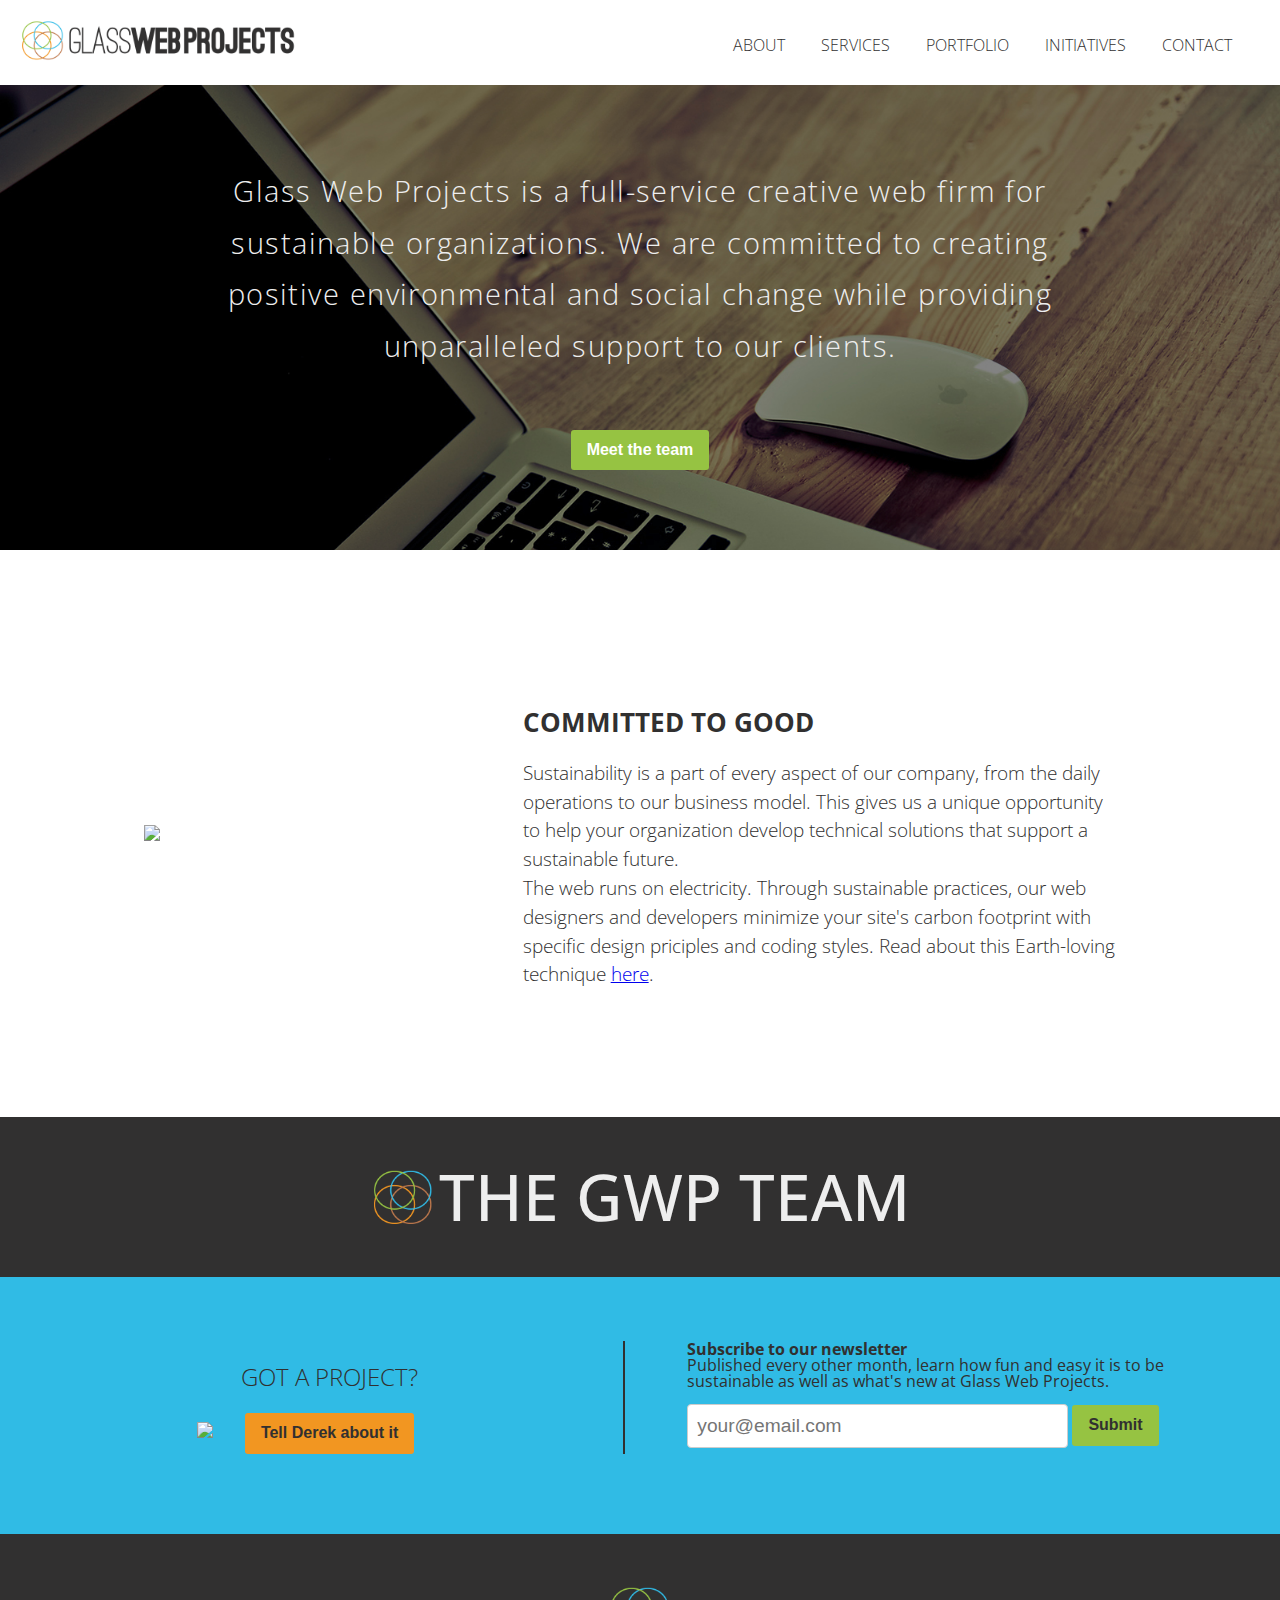
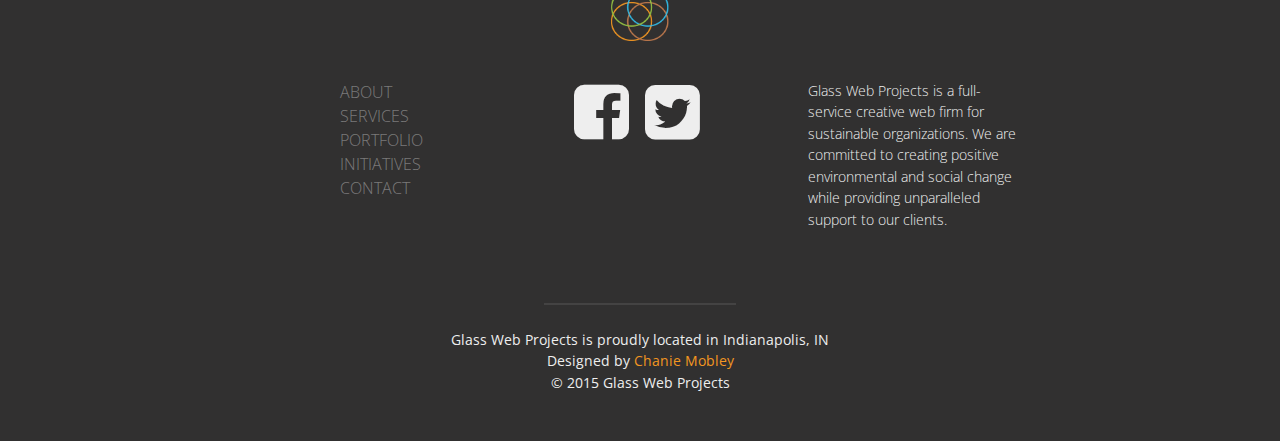
==== commit ab3ff0aa: "home page done, newsletter form (not functioning yet) added to lower content area" ====
--- a/about/index.html
+++ b/about/index.html
@@ -61,7 +61,33 @@
 
 <div id="team">
     <div class="teamintro">
-        <h1>The GWP Team</h1>
+        <div class="teamwrap">
+            <img src="../resources/images/rings.png" class="img-responsive" alt="GWP Rings" />
+            <h1>The GWP Team</h1>
+        </div>
+    </div>
+</div>
+
+
+<div class="lowerContent">
+    <div class="gotProj">
+        <div class="projIcon">
+            <img src="../resources/images/project.png" class="img-responsive" />
+        </div>
+        <div class="projContent">
+            <h2>Got a project?</h2>
+            <button>Tell Derek about it</button>
+        </div>
+    </div>
+    <div class="signUp">
+        <div>
+            <h2>Subscribe to our newsletter</h2>
+            <p>Published every other month, learn how fun and easy it is to be sustainable as well as what's new at Glass Web Projects.</p>
+            <form>
+                <input type="email" placeholder="your@email.com" id="newsEmail" />
+                <button>Submit</button>
+            </form>
+        </div>
     </div>
 </div>
 
--- a/css/style.css
+++ b/css/style.css
@@ -11,6 +11,9 @@
 body {
   font-family: 'Open Sans', sans-serif;
   color: #313030; }
+
+.img-responsive {
+  max-width: 100%; }
 
 header.navigation {
   padding: 1em; }
@@ -149,9 +152,6 @@
       .hero .hero-inner button:disabled {
         cursor: not-allowed;
         opacity: 0.5; }
-
-.img-responsive {
-  max-width: 100%; }
 
 .wrapper {
   max-width: 68em;
@@ -233,43 +233,6 @@
   background-color: #96c342;
   color: #eeeeee;
   font-weight: 600; }
-
-.gotProj {
-  background-color: #30bbe5; }
-  .gotProj .projIcon {
-    display: inline-bl img;
-      display-max-height: 6em; }
-  .gotProj .projContent {
-    display: inline-block; }
-    .gotProj .projContent h2 {
-      font-size: 1.5em;
-      text-transform: uppercase;
-      font-weight: 300;
-      padding: 1em;
-      display: block; }
-  .gotProj button {
-    background-color: #f29621;
-    border-radius: 3px;
-    border: 0;
-    color: #333333;
-    display: inline-block;
-    font-size: inherit;
-    font-weight: bold;
-    padding: 7px 18px;
-    text-decoration: none;
-    background-clip: padding-box;
-    padding: 0.7em 1em;
-    color: #313030;
-    display: inline-block; }
-    .gotProj button:hover:not(:disabled) {
-      background-color: #f8a235;
-      cursor: pointer; }
-    .gotProj button:active:not(:disabled), .gotProj button:focus:not(:disabled) {
-      background-color: #e78913;
-      cursor: pointer; }
-    .gotProj button:disabled {
-      cursor: not-allowed;
-      opacity: 0.5; }
 
 #testwrapper {
   max-width: 68em;
@@ -461,17 +424,142 @@
 
 #team .teamintro {
   text-align: center;
-  background: #30bbe5;
-  color: white; }
+  background: #313030;
+  color: #eeeeee; }
   #team .teamintro h1 {
     font-size: 4em;
     text-transform: uppercase;
-    font-weight: 500; }
+    font-weight: 500;
+    display: inline-block; }
+  #team .teamintro img {
+    display: inline-block;
+    max-height: 4em;
+    vertical-align: bottom; }
+  #team .teamintro .teamwrap {
+    padding: 3em; }
+
+.lowerContent {
+  background-color: #30bbe5;
+  text-align: center;
+  padding: 4em 1em 1em 1em; }
+  .lowerContent::after {
+    clear: both;
+    content: "";
+    display: table; }
+  .lowerContent .gotProj {
+    float: left;
+    display: block;
+    margin-right: 2.35765%;
+    width: 100%;
+    border-right: none;
+    margin-bottom: 4em; }
+    .lowerContent .gotProj:last-child {
+      margin-right: 0; }
+    @media screen and (min-width: 53.75em) {
+      .lowerContent .gotProj {
+        float: left;
+        display: block;
+        margin-right: 2.35765%;
+        width: 48.82117%;
+        border-right: 2px solid #313030;
+        margin-bottom: none; }
+        .lowerContent .gotProj:last-child {
+          margin-right: 0; } }
+    .lowerContent .gotProj .projIcon {
+      display: inline-block; }
+      .lowerContent .gotProj .projIcon img {
+        max-height: 6em; }
+    .lowerContent .gotProj .projContent {
+      display: inline-block; }
+      .lowerContent .gotProj .projContent h2 {
+        font-size: 1.5em;
+        text-transform: uppercase;
+        font-weight: 300;
+        padding: 1em;
+        display: block; }
+    .lowerContent .gotProj button {
+      background-color: #f29621;
+      border-radius: 3px;
+      border: 0;
+      color: #333333;
+      display: inline-block;
+      font-size: inherit;
+      font-weight: bold;
+      padding: 7px 18px;
+      text-decoration: none;
+      background-clip: padding-box;
+      padding: 0.7em 1em;
+      color: #313030;
+      display: inline-block; }
+      .lowerContent .gotProj button:hover:not(:disabled) {
+        background-color: #f8a235;
+        cursor: pointer; }
+      .lowerContent .gotProj button:active:not(:disabled), .lowerContent .gotProj button:focus:not(:disabled) {
+        background-color: #e78913;
+        cursor: pointer; }
+      .lowerContent .gotProj button:disabled {
+        cursor: not-allowed;
+        opacity: 0.5; }
+  .lowerContent .signUp {
+    float: left;
+    display: block;
+    margin-right: 2.35765%;
+    width: 100%;
+    text-align: left;
+    padding: 0 2em; }
+    .lowerContent .signUp:last-child {
+      margin-right: 0; }
+    @media screen and (min-width: 53.75em) {
+      .lowerContent .signUp {
+        float: left;
+        display: block;
+        margin-right: 2.35765%;
+        width: 48.82117%; }
+        .lowerContent .signUp:last-child {
+          margin-right: 0; } }
+    .lowerContent .signUp form input {
+      border: 1px solid #ccc;
+      border-radius: 4px;
+      font-size: 1.2em;
+      padding: .5em;
+      display: inline-block; }
+      .lowerContent .signUp form input#newsEmail {
+        width: 90%;
+        margin-top: 1em; }
+        @media screen and (min-width: 53.75em) {
+          .lowerContent .signUp form input#newsEmail {
+            width: 70%;
+            margin-top: 0; } }
+    .lowerContent .signUp form button {
+      background-color: #96c342;
+      border-radius: 3px;
+      border: 0;
+      color: #333333;
+      display: inline-block;
+      font-size: inherit;
+      font-weight: bold;
+      padding: 7px 18px;
+      text-decoration: none;
+      background-clip: padding-box;
+      padding: 0.7em 1em;
+      color: #313030;
+      display: inline-block;
+      margin: 1em 0; }
+      .lowerContent .signUp form button:hover:not(:disabled) {
+        background-color: #a2ce51;
+        cursor: pointer; }
+      .lowerContent .signUp form button:active:not(:disabled), .lowerContent .signUp form button:focus:not(:disabled) {
+        background-color: #87ae3d;
+        cursor: pointer; }
+      .lowerContent .signUp form button:disabled {
+        cursor: not-allowed;
+        opacity: 0.5; }
 
 .footer {
   background: #313030;
   padding: 3em 1.618em;
-  width: 100%; }
+  width: 100%;
+  color: #eeeeee; }
   .footer .footer-logo {
     margin-bottom: 2em;
     text-align: center; }
@@ -509,7 +597,12 @@
           content: "";
           display: table; } }
     .footer section p {
-      text-align: left; }
+      text-align: left;
+      font-weight: 100; }
+    .footer section h2 {
+      color: #30bbe5;
+      text-transform: uppercase;
+      font-weight: 400; }
   .footer li {
     line-height: 1.5em;
     list-style: none;
@@ -518,28 +611,29 @@
       .footer li {
         text-align: left; } }
   .footer li a {
-    color: rgba(255, 255, 255, 0.4);
+    color: rgba(238, 238, 238, 0.4);
     text-decoration: none;
     text-transform: uppercase;
     font-weight: 100; }
     .footer li a .fa {
       margin-right: .25em;
-      display: inline; }
+      display: inline;
+      color: #eeeeee; }
       .footer li a .fa:hover {
         color: #96c342; }
     .footer li a:focus, .footer li a:hover {
-      color: white; }
+      color: #eeeeee; }
   .footer li h3 {
-    color: white;
+    color: #eeeeee;
     font-size: 1em;
     font-weight: 800;
     margin-bottom: 0.4em; }
   .footer hr {
-    border: 1px solid rgba(255, 255, 255, 0.1);
+    border: 1px solid rgba(238, 238, 238, 0.1);
     margin: 0 auto 1.5em;
     width: 12em; }
   .footer p {
-    color: rgba(255, 255, 255, 0.4);
+    color: #eeeeee;
     font-size: 0.9em;
     line-height: 1.5em;
     margin: auto;
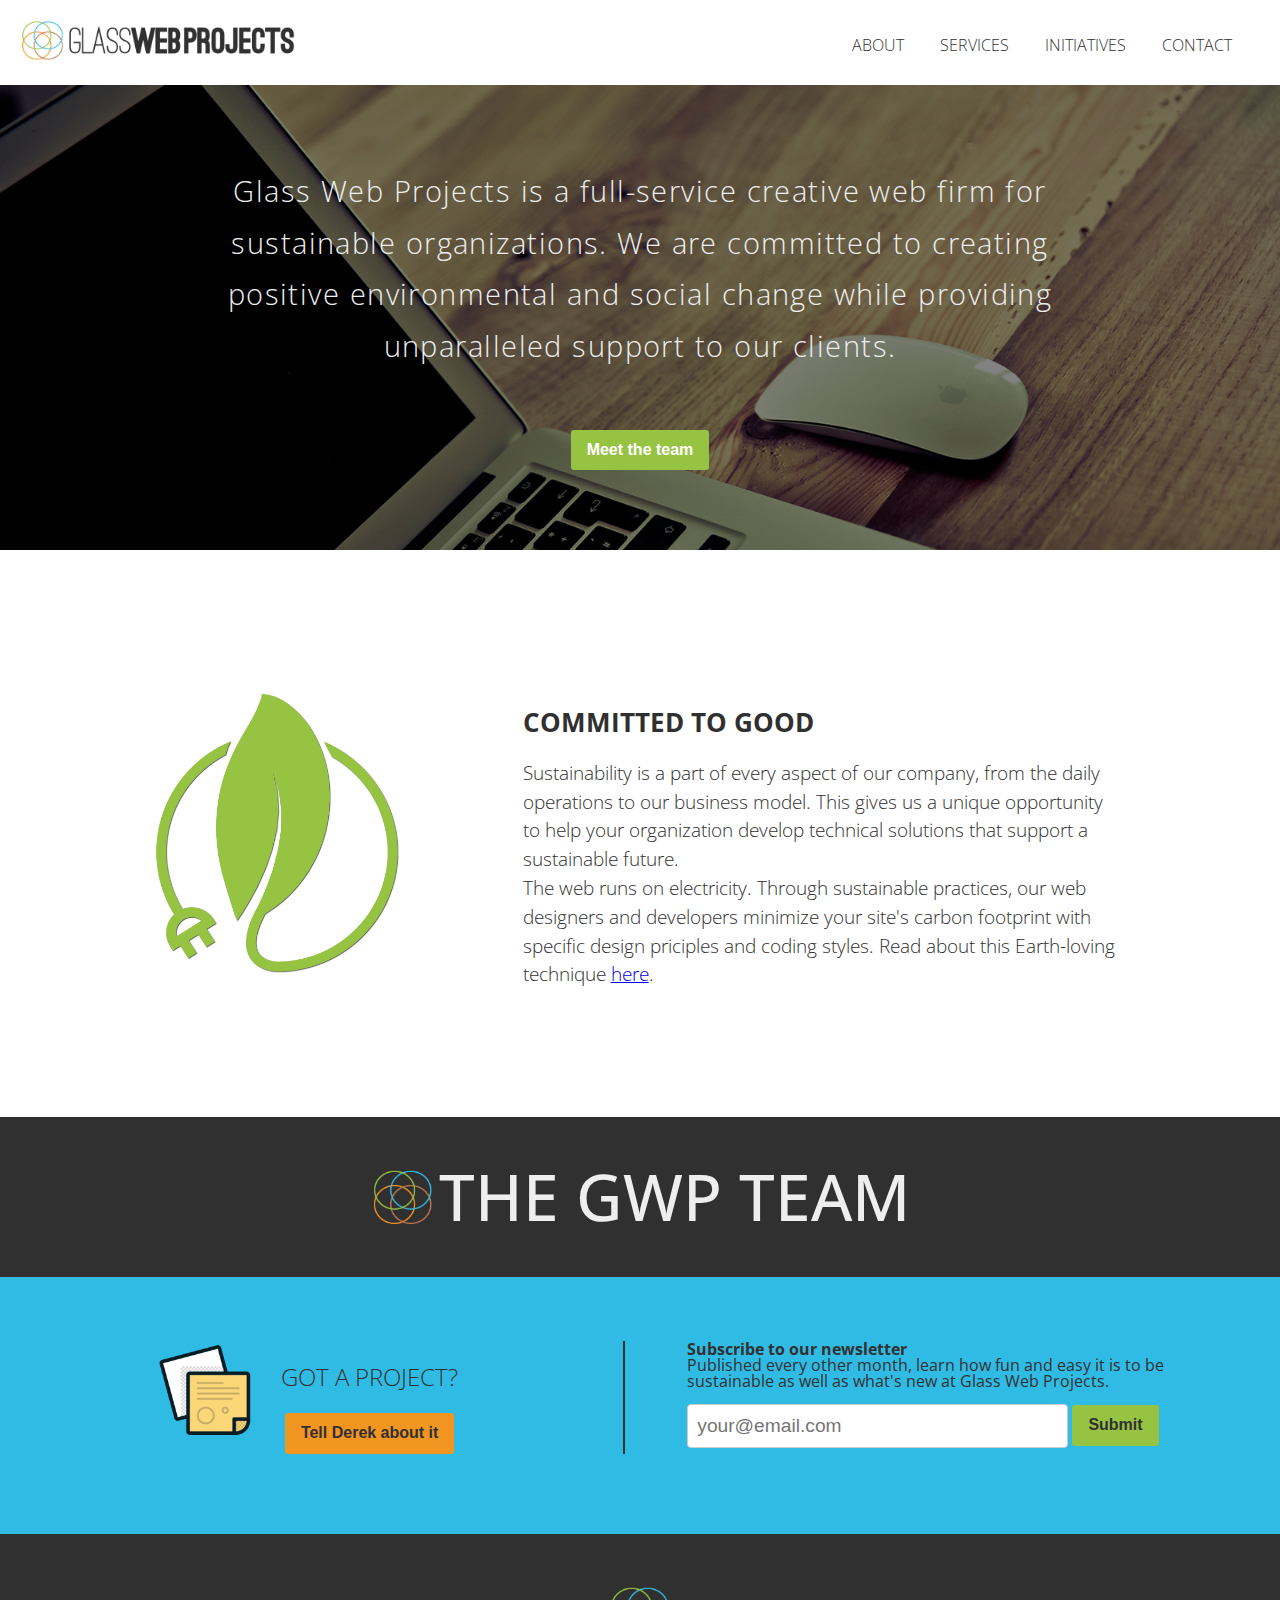
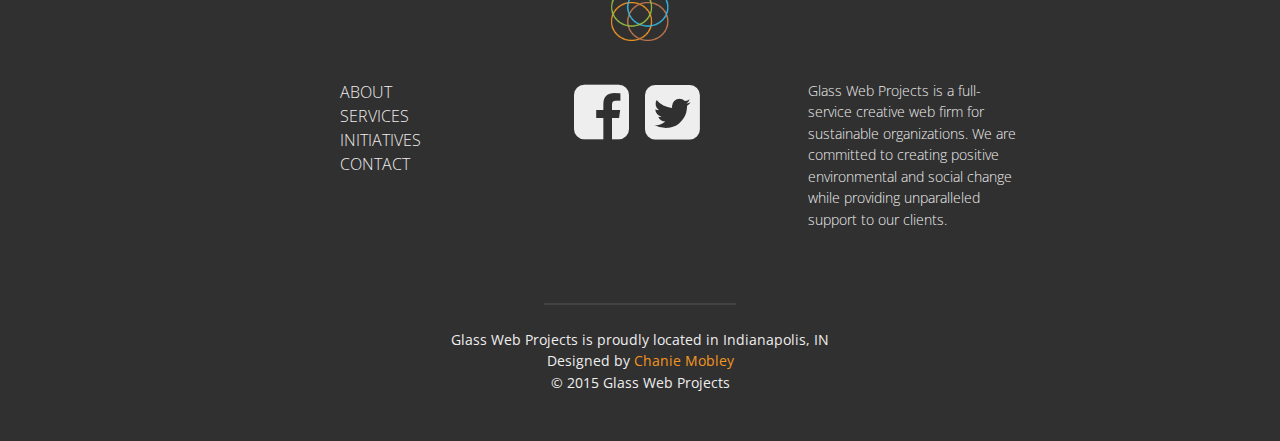
==== commit e983616a: "added new icons, got a project page, general contact page, and initiatives page" ====
--- a/about/index.html
+++ b/about/index.html
@@ -22,7 +22,7 @@
 <body>
 <header class="navigation" role="banner">
     <div class="navigation-wrapper">
-        <a href="../index.html" class="logo">
+        <a href="../" class="logo">
             <img src="../resources/images/glasslogo.png" alt="Logo Image">
         </a>
         <a href="javascript:void(0)" class="navigation-menu-button" id="js-mobile-menu"><i class="fa fa-bars fa-2x"></i></a>
@@ -30,8 +30,7 @@
             <ul id="js-navigation-menu" class="navigation-menu show">
                 <li class="nav-link active"><a href="#">About</a></li>
                 <li class="nav-link"><a href="../services.html">Services</a></li>
-                <li class="nav-link"><a href="javascript:void(0)">Portfolio</a></li>
-                <li class="nav-link"><a href="javascript:void(0)">Initiatives</a></li>
+                <li class="nav-link"><a href="../initiatives.html">Initiatives</a></li>
                 <li class="nav-link"><a href="javascript:void(0)">Contact</a></li>
             </ul>
         </nav>
@@ -55,7 +54,6 @@
             The web runs on electricity. Through sustainable practices, our web designers and developers minimize your site's carbon footprint with specific design priciples and coding styles. Read about this Earth-loving technique <a href="www.alistapart.com/article/sustainable-web-design">here</a>.
 
         </p>
-    </ul>
     </div>
 </div>
 
@@ -99,12 +97,11 @@
         <section><ul>
             <li><a href="#">About</a></li>
             <li><a href="../services.html">Services</a></li>
-            <li><a href="javascript:void(0)">Portfolio</a></li>
-            <li><a href="javascript:void(0)">Initiatives</a></li>
+            <li><a href="../initiatives.html">Initiatives</a></li>
             <li><a href="javascript:void(0)">Contact</a></li>
         </ul></section>
         <section><ul>
-            <li><a href="javascript:void(0)"><i class="fa fa-facebook-square fa-4x fa-inverse"></i></a><a href="javascript:void(0)"><i class="fa fa-twitter-square fa-4x fa-inverse"></i></a></li>
+            <li><a href="https://www.facebook.com/glasswebprojects"><i class="fa fa-facebook-square fa-4x fa-inverse"></i></a><a href="https://twitter.com/glasswebprojcts"><i class="fa fa-twitter-square fa-4x fa-inverse"></i></a></li>
         </ul></section>
         <section>
             <p>Glass Web Projects is a full-service creative web firm for sustainable organizations. We are committed to creating positive environmental and social change while providing unparalleled support to our clients.</p>
--- a/css/style.css
+++ b/css/style.css
@@ -14,6 +14,10 @@
 
 .img-responsive {
   max-width: 100%; }
+
+button a {
+  color: #eeeeee;
+  text-decoration: none; }
 
 header.navigation {
   padding: 1em; }
@@ -152,6 +156,9 @@
       .hero .hero-inner button:disabled {
         cursor: not-allowed;
         opacity: 0.5; }
+      .hero .hero-inner button a {
+        color: #eeeeee;
+        text-decoration: none; }
 
 .wrapper {
   max-width: 68em;
@@ -409,18 +416,18 @@
         display: table-cell;
         width: 66.66667%;
         padding: 10em 4em 8em 4em; } }
-    .side-image .side-image-content h1 {
-      margin-bottom: 0.9em;
-      font-size: 1.6em;
-      text-transform: uppercase; }
-    .side-image .side-image-content p {
-      font-size: 1.2em;
-      line-height: 1.5em;
-      font-weight: 300; }
-    .side-image .side-image-content ul {
-      color: #313030;
-      line-height: 1.5em;
-      margin-bottom: 3em; }
+  .side-image h1 {
+    margin-bottom: 0.9em;
+    font-size: 1.6em;
+    text-transform: uppercase; }
+  .side-image p {
+    font-size: 1.2em;
+    line-height: 1.5em;
+    font-weight: 300; }
+  .side-image ul {
+    color: #313030;
+    line-height: 1.5em;
+    margin-bottom: 3em; }
 
 #team .teamintro {
   text-align: center;
@@ -437,6 +444,63 @@
     vertical-align: bottom; }
   #team .teamintro .teamwrap {
     padding: 3em; }
+
+.initstatement {
+  font-size: 1.5em;
+  margin: auto;
+  text-align: center;
+  padding: 3em;
+  background-color: #f29621;
+  color: #eeeeee;
+  font-weight: 600;
+  text-transform: uppercase; }
+
+.side-image-init {
+  max-width: 68em;
+  margin: auto; }
+  @media screen and (min-width: 53.75em) {
+    .side-image-init {
+      display: table;
+      width: 100%;
+      table-layout: fixed; } }
+  .side-image-init .init-image-wrap {
+    display: block;
+    vertical-align: middle;
+    min-height: 12em;
+    padding: 1em; }
+    @media screen and (min-width: 53.75em) {
+      .side-image-init .init-image-wrap {
+        display: table-cell;
+        width: 58.33333%; } }
+    @media screen and (min-width: 48em) {
+      .side-image-init .init-image-wrap {
+        display: table-cell;
+        width: 58.33333%; } }
+  .side-image-init .init-content {
+    display: table-cell;
+    width: 100%;
+    padding: 1em 1em 4em 4em; }
+    @media screen and (min-width: 53.75em) {
+      .side-image-init .init-content {
+        display: table-cell;
+        width: 41.66667%;
+        padding: 2em; } }
+    @media screen and (min-width: 48em) {
+      .side-image-init .init-content {
+        display: table-cell;
+        width: 41.66667%;
+        padding: 4em; } }
+  .side-image-init h1 {
+    margin-bottom: 0.5em;
+    font-size: 1.2em;
+    text-transform: uppercase; }
+  .side-image-init p {
+    font-size: 1em;
+    line-height: 1.2em;
+    font-weight: 300; }
+    .side-image-init p.smaller {
+      font-size: .7em;
+      font-style: italic; }
 
 .lowerContent {
   background-color: #30bbe5;
@@ -611,7 +675,7 @@
       .footer li {
         text-align: left; } }
   .footer li a {
-    color: rgba(238, 238, 238, 0.4);
+    color: #eeeeee;
     text-decoration: none;
     text-transform: uppercase;
     font-weight: 100; }
@@ -622,7 +686,8 @@
       .footer li a .fa:hover {
         color: #96c342; }
     .footer li a:focus, .footer li a:hover {
-      color: #eeeeee; }
+      font-weight: 300;
+      color: #f29621; }
   .footer li h3 {
     color: #eeeeee;
     font-size: 1em;
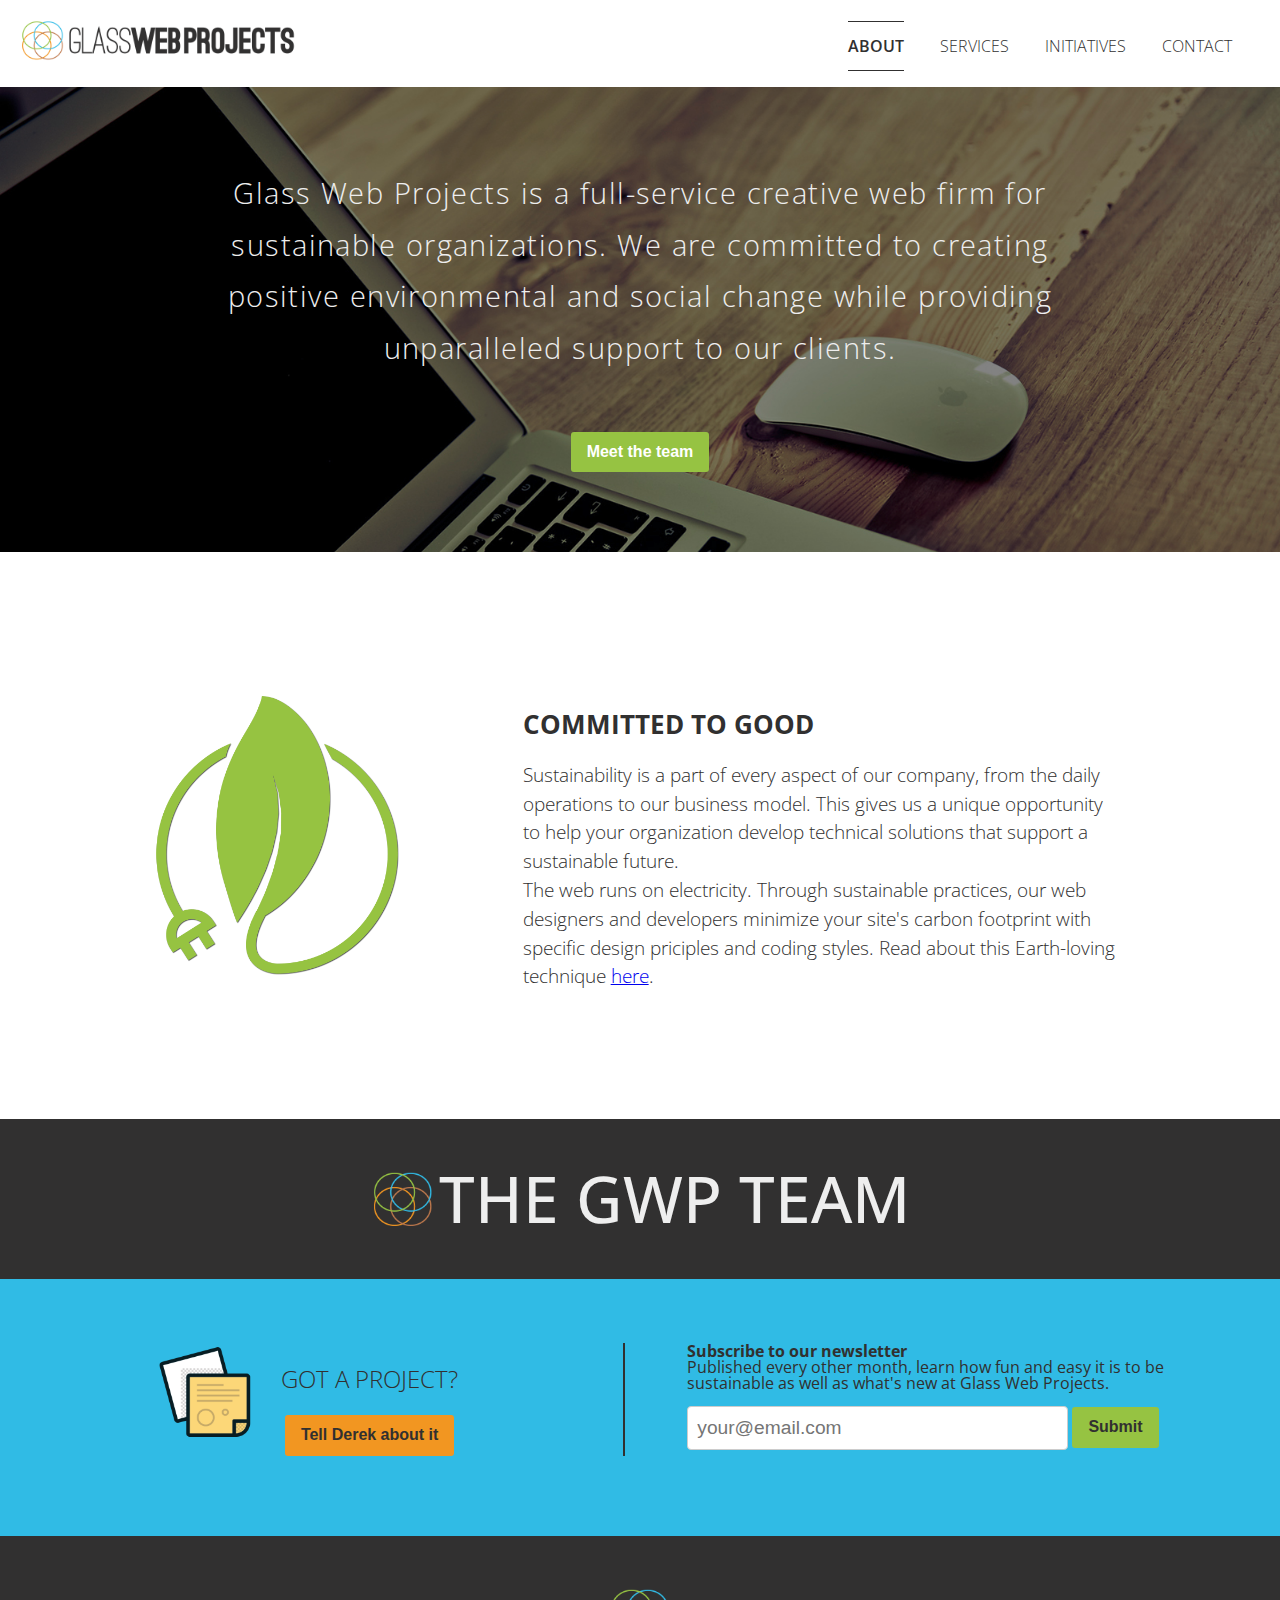
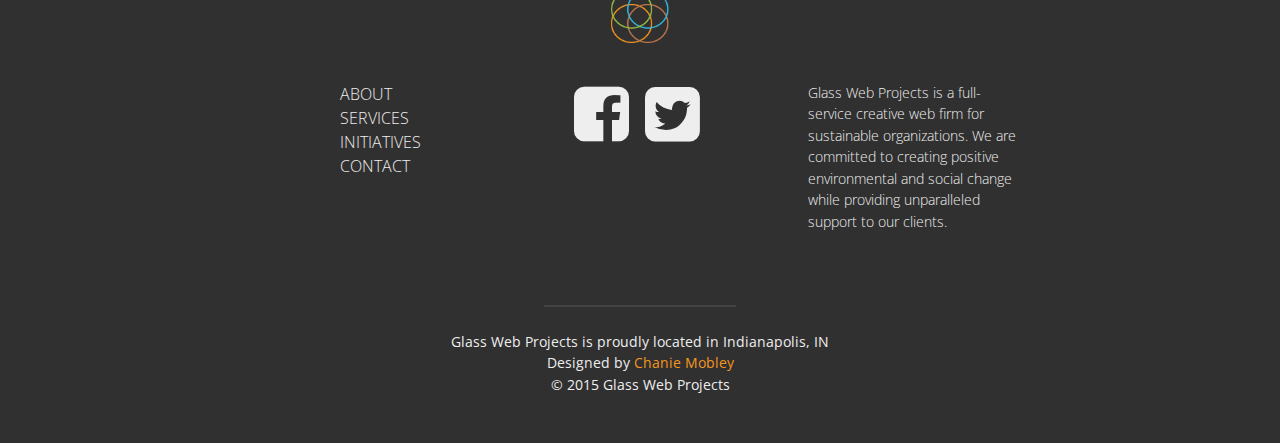
==== commit 7fb09a84: "styling out services page" ====
--- a/about/index.html
+++ b/about/index.html
@@ -1,7 +1,7 @@
 <!DOCTYPE html>
 <html>
 <head>
-    <title>Glass Web Projects</title>
+    <title>About Glass Web Projects</title>
     <meta name="viewport" content="width=device-width, initial-scale=1">
     <link rel="icon" href="../resources/images/favicon.ico" type="image/x-icon"/>
     <link rel="stylesheet" href="../css/reset.css"/>
@@ -28,7 +28,7 @@
         <a href="javascript:void(0)" class="navigation-menu-button" id="js-mobile-menu"><i class="fa fa-bars fa-2x"></i></a>
         <nav role="navigation">
             <ul id="js-navigation-menu" class="navigation-menu show">
-                <li class="nav-link active"><a href="#">About</a></li>
+                <li class="nav-link"><a href="javascript:void(0)" class="active" >About</a></li>
                 <li class="nav-link"><a href="../services.html">Services</a></li>
                 <li class="nav-link"><a href="../initiatives.html">Initiatives</a></li>
                 <li class="nav-link"><a href="javascript:void(0)">Contact</a></li>
--- a/css/style.css
+++ b/css/style.css
@@ -84,12 +84,13 @@
     color: #313030; }
     header.navigation li.nav-link a:hover {
       font-weight: 600; }
-    header.navigation li.nav-link a .active {
+    header.navigation li.nav-link a.active {
       font-weight: 600;
-      text-decoration: underline; }
+      border-bottom: 1px solid #313030;
+      border-top: 1px solid #313030; }
     @media screen and (min-width: 53.75em) {
       header.navigation li.nav-link a {
-        padding-right: 2em; } }
+        margin-right: 2em; } }
 
 .hero {
   background: url("../resources/images/shatter.gif"), scroll;
@@ -444,6 +445,48 @@
     vertical-align: bottom; }
   #team .teamintro .teamwrap {
     padding: 3em; }
+
+.serviceList {
+  max-width: 68em;
+  margin-left: auto;
+  margin-right: auto;
+  padding: 4em; }
+  .serviceList::after {
+    clear: both;
+    content: "";
+    display: table; }
+  .serviceList::after {
+    clear: both;
+    content: "";
+    display: table; }
+  .serviceList .serviceItem {
+    float: left;
+    display: block;
+    margin-right: 2.35765%;
+    width: 100%;
+    padding: 2em; }
+    .serviceList .serviceItem:last-child {
+      margin-right: 0; }
+    @media screen and (min-width: 53.75em) {
+      .serviceList .serviceItem {
+        float: left;
+        display: block;
+        margin-right: 2.35765%;
+        width: 31.76157%; }
+        .serviceList .serviceItem:last-child {
+          margin-right: 0; } }
+    .serviceList .serviceItem h1 {
+      text-transform: uppercase;
+      font-size: 1.5em;
+      margin-bottom: .5em; }
+    .serviceList .serviceItem ul {
+      padding-left: 2em;
+      line-height: 1.5em; }
+    .serviceList .serviceItem img {
+      padding: 1em; }
+      @media screen and (min-width: 53.75em) {
+        .serviceList .serviceItem img {
+          padding: 2em; } }
 
 .initstatement {
   font-size: 1.5em;
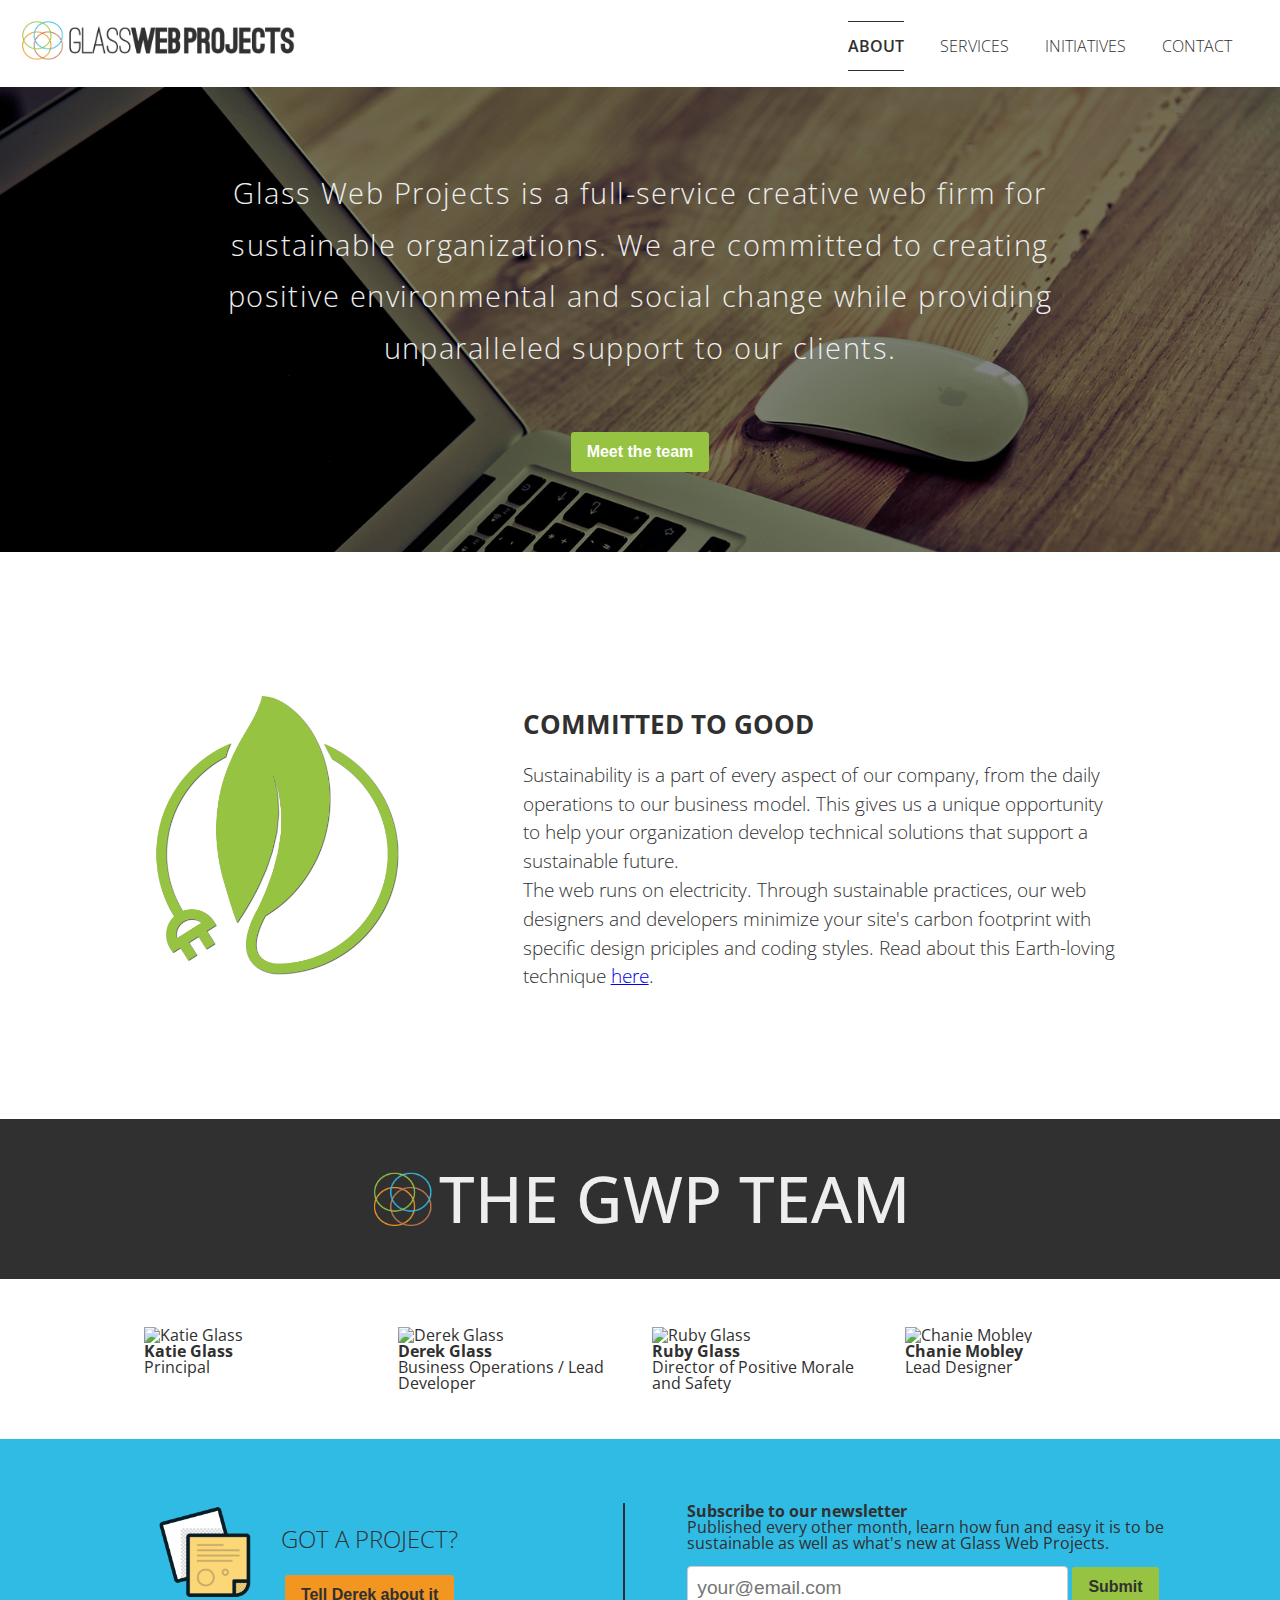
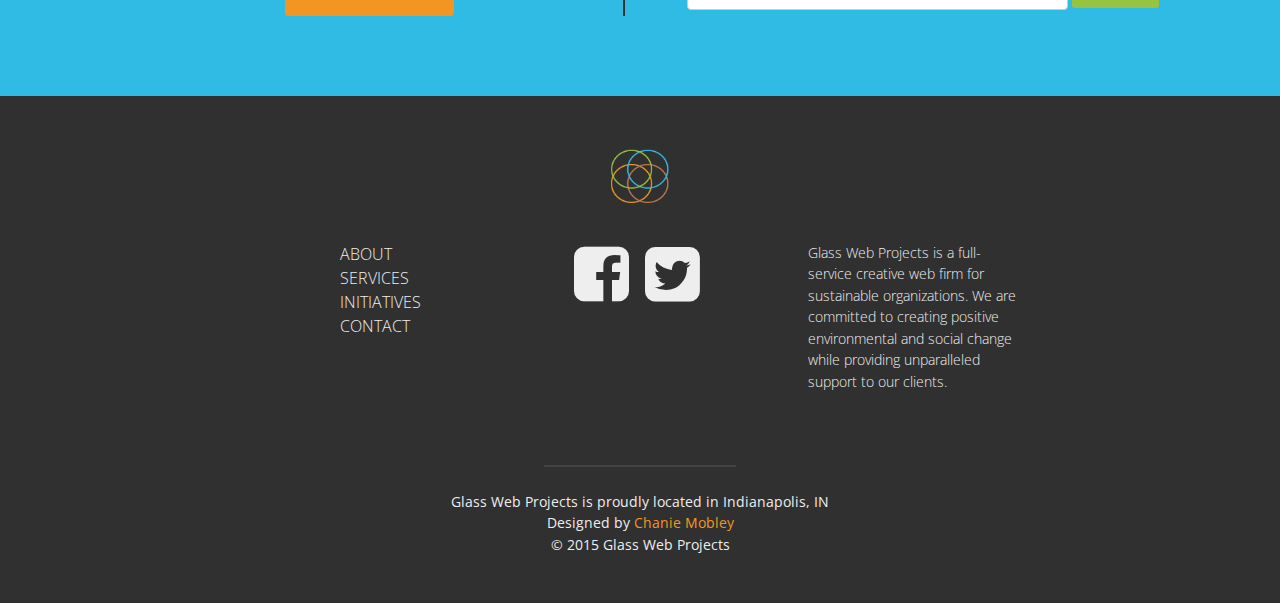
==== commit 3a409cc4: "update" ====
--- a/about/index.html
+++ b/about/index.html
@@ -22,7 +22,7 @@
 <body>
 <header class="navigation" role="banner">
     <div class="navigation-wrapper">
-        <a href="../" class="logo">
+        <a href="../glass" class="logo">
             <img src="../resources/images/glasslogo.png" alt="Logo Image">
         </a>
         <a href="javascript:void(0)" class="navigation-menu-button" id="js-mobile-menu"><i class="fa fa-bars fa-2x"></i></a>
@@ -31,7 +31,7 @@
                 <li class="nav-link"><a href="javascript:void(0)" class="active" >About</a></li>
                 <li class="nav-link"><a href="../services.html">Services</a></li>
                 <li class="nav-link"><a href="../initiatives.html">Initiatives</a></li>
-                <li class="nav-link"><a href="javascript:void(0)">Contact</a></li>
+                <li class="nav-link"><a href="../contact">Contact</a></li>
             </ul>
         </nav>
     </div>
@@ -63,6 +63,29 @@
             <img src="../resources/images/rings.png" class="img-responsive" alt="GWP Rings" />
             <h1>The GWP Team</h1>
         </div>
+    </div>
+    <div class="teamGrid">
+        <div class="teamMember">
+            <img src="../resources/images/katieglass.jpg" class="img-responsive" alt="Katie Glass" />
+            <h3>Katie Glass</h3>
+            <p>Principal</p>
+        </div>
+        <div class="teamMember">
+            <img src="../resources/images/derekglass.jpg" class="img-responsive" alt="Derek Glass" />
+            <h3>Derek Glass</h3>
+            <p>Business Operations / Lead Developer</p>
+        </div>
+        <div class="teamMember">
+            <img src="../resources/images/rubyglass.jpg" class="img-responsive" alt="Ruby Glass" />
+            <h3>Ruby Glass</h3>
+            <p>Director of Positive Morale and Safety</p>
+        </div>
+        <div class="teamMember">
+            <img src="../resources/images/chaniemobley.jpg" class="img-responsive" alt="Chanie Mobley" />
+            <h3>Chanie Mobley</h3>
+            <p>Lead Designer</p>
+        </div>
+
     </div>
 </div>
 
@@ -98,7 +121,7 @@
             <li><a href="#">About</a></li>
             <li><a href="../services.html">Services</a></li>
             <li><a href="../initiatives.html">Initiatives</a></li>
-            <li><a href="javascript:void(0)">Contact</a></li>
+            <li><a href="../contact">Contact</a></li>
         </ul></section>
         <section><ul>
             <li><a href="https://www.facebook.com/glasswebprojects"><i class="fa fa-facebook-square fa-4x fa-inverse"></i></a><a href="https://twitter.com/glasswebprojcts"><i class="fa fa-twitter-square fa-4x fa-inverse"></i></a></li>
--- a/css/style.css
+++ b/css/style.css
@@ -445,6 +445,30 @@
     vertical-align: bottom; }
   #team .teamintro .teamwrap {
     padding: 3em; }
+#team .teamGrid {
+  padding: 3em;
+  max-width: 68em;
+  margin-left: auto;
+  margin-right: auto; }
+  #team .teamGrid::after {
+    clear: both;
+    content: "";
+    display: table; }
+  #team .teamGrid .teamMember {
+    float: left;
+    display: block;
+    margin-right: 2.35765%;
+    width: 100%; }
+    #team .teamGrid .teamMember:last-child {
+      margin-right: 0; }
+    @media screen and (min-width: 53.75em) {
+      #team .teamGrid .teamMember {
+        float: left;
+        display: block;
+        margin-right: 2.35765%;
+        width: 23.23176%; }
+        #team .teamGrid .teamMember:last-child {
+          margin-right: 0; } }
 
 .serviceList {
   max-width: 68em;
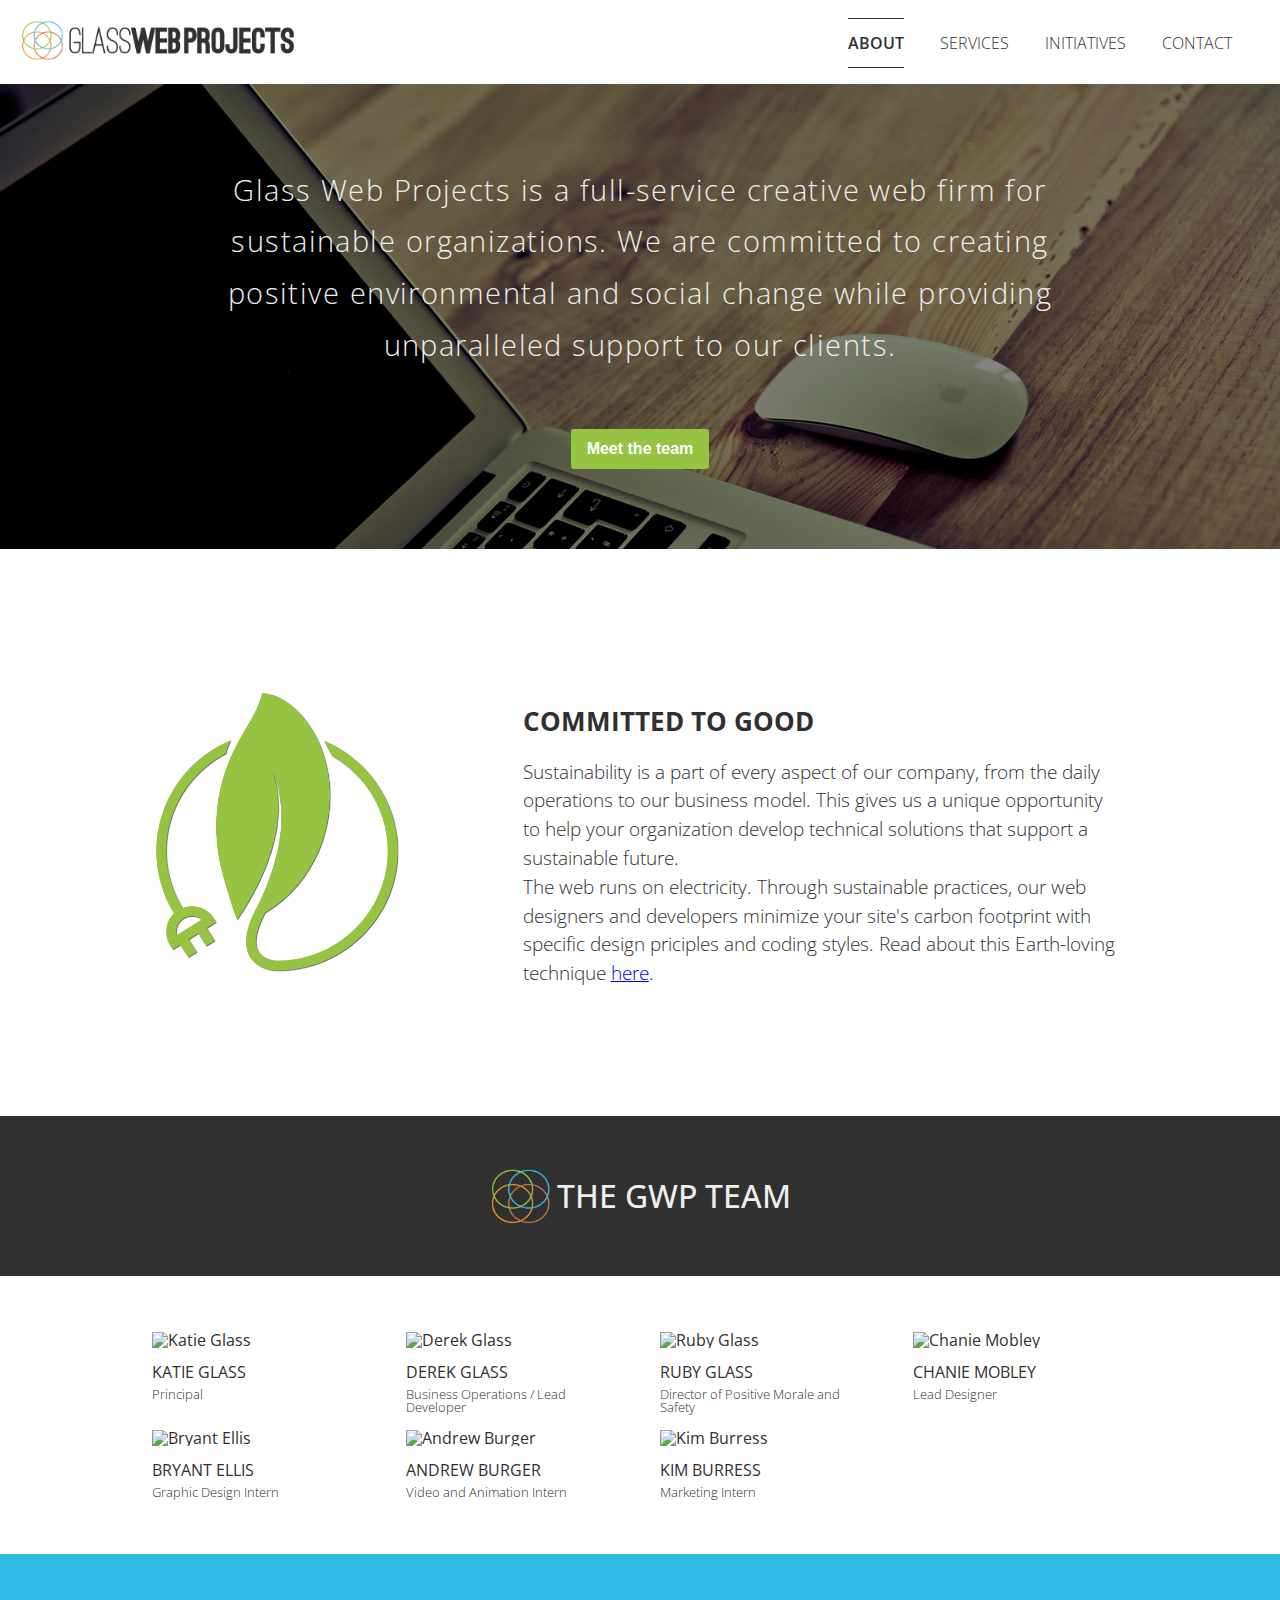
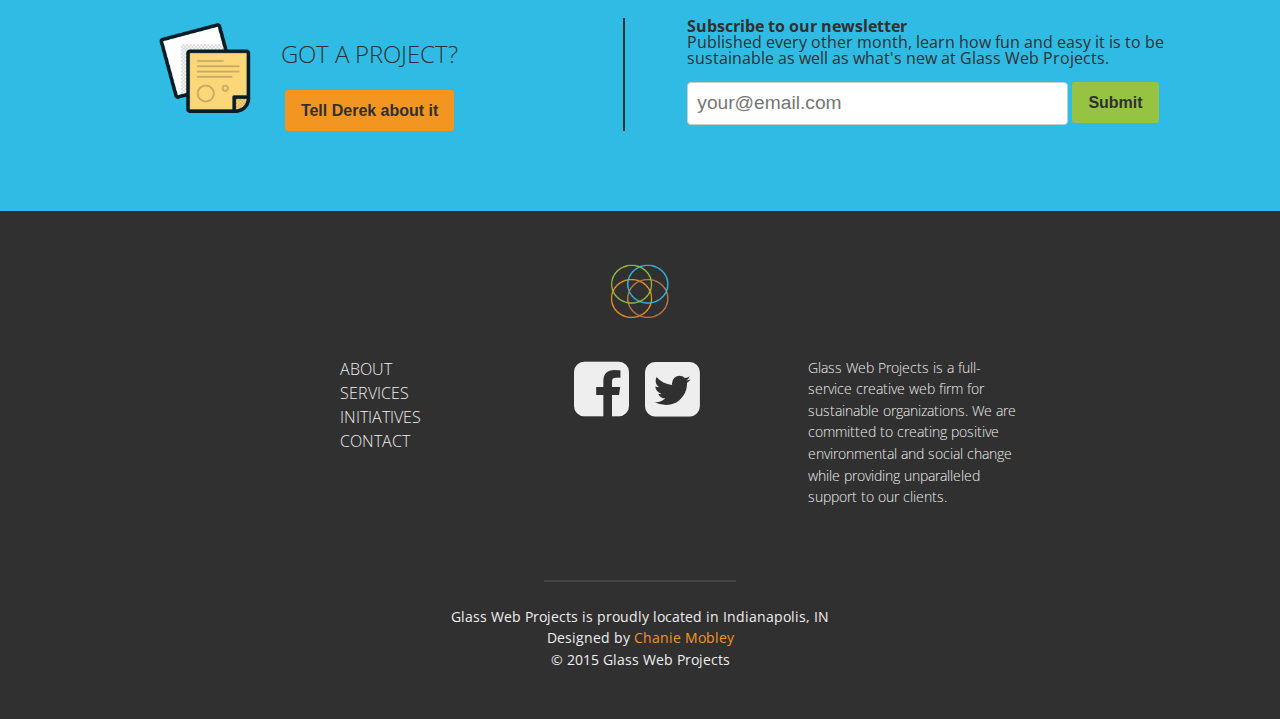
==== commit c1d80801: "fixed grid issues with team section" ====
--- a/about/index.html
+++ b/about/index.html
@@ -85,7 +85,21 @@
             <h3>Chanie Mobley</h3>
             <p>Lead Designer</p>
         </div>
-
+        <div class="teamMember">
+            <img src="../resources/images/bryantellis.png" class="img-responsive" alt="Bryant Ellis" />
+            <h3>Bryant Ellis</h3>
+            <p>Graphic Design Intern</p>
+        </div>
+        <div class="teamMember">
+            <img src="../resources/images/andrewburger.jpg" class="img-responsive" alt="Andrew Burger" />
+            <h3>Andrew Burger</h3>
+            <p>Video and Animation Intern</p>
+        </div>
+        <div class="teamMember">
+            <img src="../resources/images/kimburress.jpg" class="img-responsive" alt="Kim Burress" />
+            <h3>Kim Burress</h3>
+            <p>Marketing Intern</p>
+        </div>
     </div>
 </div>
 
--- a/css/style.css
+++ b/css/style.css
@@ -25,9 +25,11 @@
     display: block;
     float: right;
     margin: 0;
-    padding-top: 0.5em;
     padding-right: .5em;
     color: #313030; }
+    @media screen and (min-width: 48em) {
+      header.navigation .navigation-menu-button {
+        padding-top: 0.5em; } }
     @media screen and (min-width: 53.75em) {
       header.navigation .navigation-menu-button {
         display: none; } }
@@ -40,15 +42,21 @@
   header.navigation .logo {
     float: left; }
     header.navigation .logo img {
-      max-height: 3em;
+      max-height: 2em;
       padding-right: 1em; }
+      @media screen and (min-width: 53.75em) {
+        header.navigation .logo img {
+          max-height: 3em; } }
+      @media screen and (min-width: 48em) {
+        header.navigation .logo img {
+          max-height: 3em; } }
   header.navigation nav {
     float: none; }
     @media screen and (min-width: 53.75em) {
       header.navigation nav {
         float: right;
         line-height: 3em;
-        padding-top: 0.3em; } }
+        padding-top: 0.1em; } }
   header.navigation ul.navigation-menu {
     clear: both;
     display: none;
@@ -86,8 +94,10 @@
       font-weight: 600; }
     header.navigation li.nav-link a.active {
       font-weight: 600;
-      border-bottom: 1px solid #313030;
-      border-top: 1px solid #313030; }
+      border-bottom: 1px solid #313030; }
+      @media screen and (min-width: 53.75em) {
+        header.navigation li.nav-link a.active {
+          border-top: 1px solid #313030; } }
     @media screen and (min-width: 53.75em) {
       header.navigation li.nav-link a {
         margin-right: 2em; } }
@@ -329,7 +339,7 @@
     margin-right: auto;
     color: #eeeeee;
     margin: auto;
-    padding: 5em;
+    padding: 2em;
     text-align: center; }
     #abouthero .hero-inner::after {
       clear: both;
@@ -339,6 +349,9 @@
       clear: both;
       content: "";
       display: table; }
+    @media screen and (min-width: 53.75em) {
+      #abouthero .hero-inner {
+        padding: 5em; } }
     #abouthero .hero-inner .hero-copy {
       text-align: center; }
       #abouthero .hero-inner .hero-copy h1 {
@@ -435,7 +448,8 @@
   background: #313030;
   color: #eeeeee; }
   #team .teamintro h1 {
-    font-size: 4em;
+    font-size: 2em;
+    line-height: 2em;
     text-transform: uppercase;
     font-weight: 500;
     display: inline-block; }
@@ -458,23 +472,59 @@
     float: left;
     display: block;
     margin-right: 2.35765%;
-    width: 100%; }
+    width: 48.82117%;
+    padding: .5em; }
     #team .teamGrid .teamMember:last-child {
       margin-right: 0; }
-    @media screen and (min-width: 53.75em) {
+    #team .teamGrid .teamMember:nth-child(2n) {
+      margin-right: 0; }
+    #team .teamGrid .teamMember:nth-child(2n+1) {
+      clear: left; }
+    @media screen and (min-width: 48em) {
       #team .teamGrid .teamMember {
         float: left;
         display: block;
         margin-right: 2.35765%;
+        width: 31.76157%; }
+        #team .teamGrid .teamMember:nth-child(2n) {
+          margin-right: 2.35765%; }
+        #team .teamGrid .teamMember:nth-child(2n+1) {
+          clear: none; }
+        #team .teamGrid .teamMember:last-child {
+          margin-right: 0; }
+        #team .teamGrid .teamMember:nth-child(3n) {
+          margin-right: 0; }
+        #team .teamGrid .teamMember:nth-child(3n+1) {
+          clear: left; } }
+    @media screen and (min-width: 53.75em) {
+      #team .teamGrid .teamMember {
+        float: left;
+        display: block;
+        margin-right: 2.35765%;
         width: 23.23176%; }
+        #team .teamGrid .teamMember:nth-child(3n) {
+          margin-right: 2.35765%; }
+        #team .teamGrid .teamMember:nth-child(3n+1) {
+          clear: none; }
         #team .teamGrid .teamMember:last-child {
-          margin-right: 0; } }
+          margin-right: 0; }
+        #team .teamGrid .teamMember:nth-child(4n) {
+          margin-right: 0; }
+        #team .teamGrid .teamMember:nth-child(4n+1) {
+          clear: left; } }
+    #team .teamGrid .teamMember h3 {
+      text-transform: uppercase;
+      font-weight: 400;
+      padding: 1em 0 .5em 0; }
+    #team .teamGrid .teamMember p {
+      font-size: .8em;
+      font-weight: 100; }
 
 .serviceList {
   max-width: 68em;
   margin-left: auto;
   margin-right: auto;
-  padding: 4em; }
+  padding: 0 3em; }
   .serviceList::after {
     clear: both;
     content: "";
@@ -511,6 +561,55 @@
       @media screen and (min-width: 53.75em) {
         .serviceList .serviceItem img {
           padding: 2em; } }
+
+#serviceHero {
+  background: url("../resources/images/darkdesk2.jpg"), scroll;
+  background: url("../resources/images/darkdesk2.jpg"), scroll;
+  background-color: #313030;
+  background-position: top;
+  background-size: cover; }
+  #serviceHero .hero-logo img {
+    height: 6em;
+    margin-bottom: 1em; }
+  #serviceHero .hero-inner {
+    max-width: 68em;
+    margin-left: auto;
+    margin-right: auto;
+    color: #eeeeee;
+    margin: auto;
+    padding: 2em;
+    text-align: center; }
+    #serviceHero .hero-inner::after {
+      clear: both;
+      content: "";
+      display: table; }
+    #serviceHero .hero-inner::after {
+      clear: both;
+      content: "";
+      display: table; }
+    @media screen and (min-width: 53.75em) {
+      #serviceHero .hero-inner {
+        padding: 5em; } }
+    #serviceHero .hero-inner .hero-copy {
+      text-align: center; }
+      #serviceHero .hero-inner .hero-copy h1 {
+        font-size: 1.2em;
+        margin-bottom: 2em;
+        font-weight: 300;
+        letter-spacing: .05em;
+        line-height: 1.2em; }
+        @media screen and (min-width: 53.75em) {
+          #serviceHero .hero-inner .hero-copy h1 {
+            font-size: 1.8em;
+            line-height: 1.8em; } }
+      #serviceHero .hero-inner .hero-copy p {
+        font-weight: 200;
+        line-height: 1.4em;
+        margin: 0 auto 3em auto; }
+        @media screen and (min-width: 53.75em) {
+          #serviceHero .hero-inner .hero-copy p {
+            font-size: 1.1em;
+            max-width: 40%; } }
 
 .initstatement {
   font-size: 1.5em;
